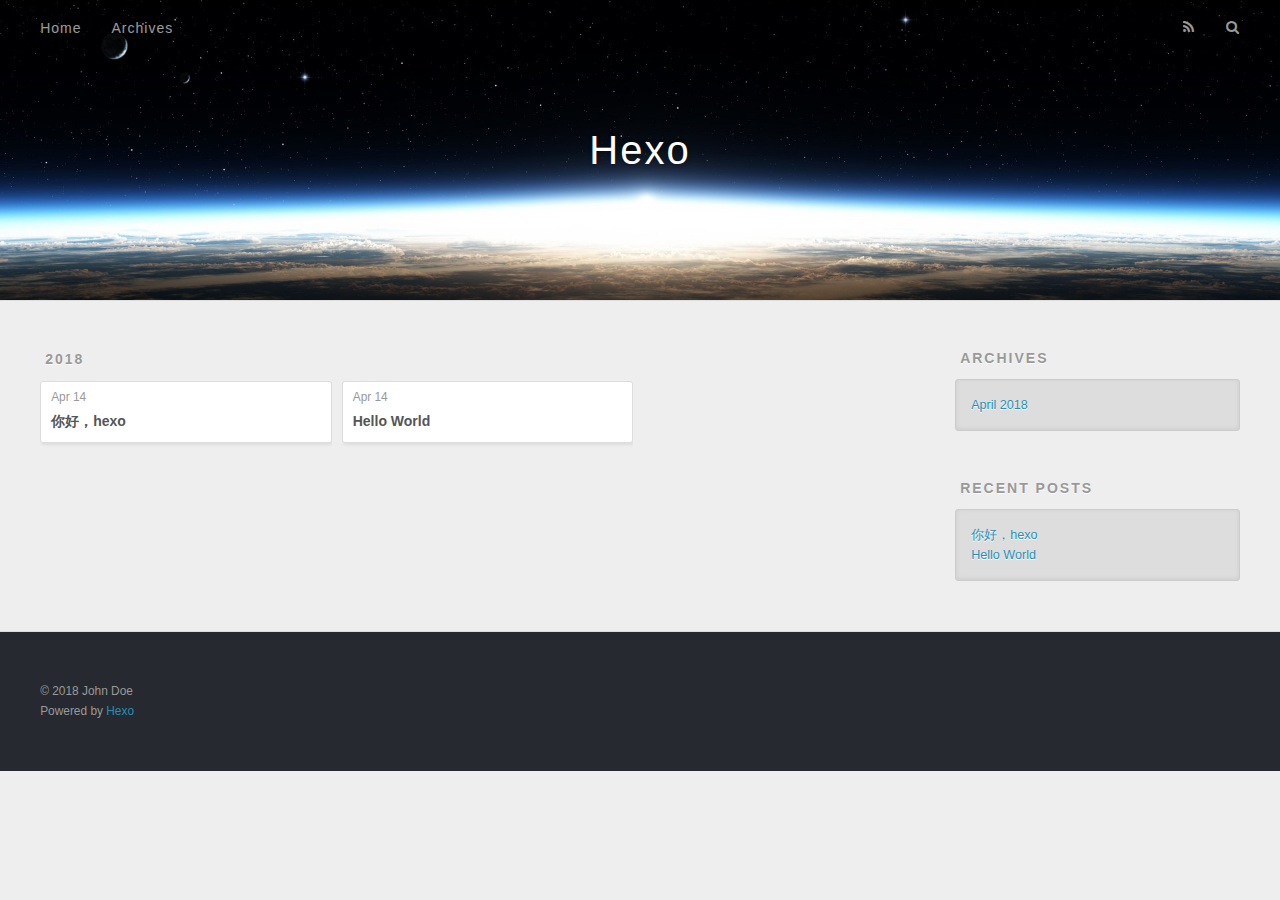
==== archives/index.html @ 89f33631 "Site updated: 2018-04-14 14:34:26" ====
<!DOCTYPE html>
<html>
<head>
  <meta charset="utf-8">
  

  
  <title>Archives | Hexo</title>
  <meta name="viewport" content="width=device-width, initial-scale=1, maximum-scale=1">
  <meta property="og:type" content="website">
<meta property="og:title" content="Hexo">
<meta property="og:url" content="http://yoursite.com/archives/index.html">
<meta property="og:site_name" content="Hexo">
<meta property="og:locale" content="default">
<meta name="twitter:card" content="summary">
<meta name="twitter:title" content="Hexo">
  
    <link rel="alternate" href="/atom.xml" title="Hexo" type="application/atom+xml">
  
  
    <link rel="icon" href="/favicon.png">
  
  
    <link href="//fonts.googleapis.com/css?family=Source+Code+Pro" rel="stylesheet" type="text/css">
  
  <link rel="stylesheet" href="/css/style.css">
</head>

<body>
  <div id="container">
    <div id="wrap">
      <header id="header">
  <div id="banner"></div>
  <div id="header-outer" class="outer">
    <div id="header-title" class="inner">
      <h1 id="logo-wrap">
        <a href="/" id="logo">Hexo</a>
      </h1>
      
    </div>
    <div id="header-inner" class="inner">
      <nav id="main-nav">
        <a id="main-nav-toggle" class="nav-icon"></a>
        
          <a class="main-nav-link" href="/">Home</a>
        
          <a class="main-nav-link" href="/archives">Archives</a>
        
      </nav>
      <nav id="sub-nav">
        
          <a id="nav-rss-link" class="nav-icon" href="/atom.xml" title="RSS Feed"></a>
        
        <a id="nav-search-btn" class="nav-icon" title="Search"></a>
      </nav>
      <div id="search-form-wrap">
        <form action="//google.com/search" method="get" accept-charset="UTF-8" class="search-form"><input type="search" name="q" class="search-form-input" placeholder="Search"><button type="submit" class="search-form-submit">&#xF002;</button><input type="hidden" name="sitesearch" value="http://yoursite.com"></form>
      </div>
    </div>
  </div>
</header>
      <div class="outer">
        <section id="main">
  
  
    
    
      
      
      <section class="archives-wrap">
        <div class="archive-year-wrap">
          <a href="/archives/2018" class="archive-year">2018</a>
        </div>
        <div class="archives">
    
    <article class="archive-article archive-type-post">
  <div class="archive-article-inner">
    <header class="archive-article-header">
      <a href="/2018/04/14/你好，hexo/" class="archive-article-date">
  <time datetime="2018-04-14T06:33:49.000Z" itemprop="datePublished">Apr 14</time>
</a>
      
  
    <h1 itemprop="name">
      <a class="archive-article-title" href="/2018/04/14/你好，hexo/">你好，hexo</a>
    </h1>
  

    </header>
  </div>
</article>
  
    
    
    <article class="archive-article archive-type-post">
  <div class="archive-article-inner">
    <header class="archive-article-header">
      <a href="/2018/04/14/hello-world/" class="archive-article-date">
  <time datetime="2018-04-14T06:19:14.927Z" itemprop="datePublished">Apr 14</time>
</a>
      
  
    <h1 itemprop="name">
      <a class="archive-article-title" href="/2018/04/14/hello-world/">Hello World</a>
    </h1>
  

    </header>
  </div>
</article>
  
  
    </div></section>
  


</section>
        
          <aside id="sidebar">
  
    

  
    

  
    
  
    
  <div class="widget-wrap">
    <h3 class="widget-title">Archives</h3>
    <div class="widget">
      <ul class="archive-list"><li class="archive-list-item"><a class="archive-list-link" href="/archives/2018/04/">April 2018</a></li></ul>
    </div>
  </div>


  
    
  <div class="widget-wrap">
    <h3 class="widget-title">Recent Posts</h3>
    <div class="widget">
      <ul>
        
          <li>
            <a href="/2018/04/14/你好，hexo/">你好，hexo</a>
          </li>
        
          <li>
            <a href="/2018/04/14/hello-world/">Hello World</a>
          </li>
        
      </ul>
    </div>
  </div>

  
</aside>
        
      </div>
      <footer id="footer">
  
  <div class="outer">
    <div id="footer-info" class="inner">
      &copy; 2018 John Doe<br>
      Powered by <a href="http://hexo.io/" target="_blank">Hexo</a>
    </div>
  </div>
</footer>
    </div>
    <nav id="mobile-nav">
  
    <a href="/" class="mobile-nav-link">Home</a>
  
    <a href="/archives" class="mobile-nav-link">Archives</a>
  
</nav>
    

<script src="//ajax.googleapis.com/ajax/libs/jquery/2.0.3/jquery.min.js"></script>


  <link rel="stylesheet" href="/fancybox/jquery.fancybox.css">
  <script src="/fancybox/jquery.fancybox.pack.js"></script>


<script src="/js/script.js"></script>



  </div>
</body>
</html>
---- css/style.css ----
body {
  width: 100%;
}
body:before,
body:after {
  content: "";
  display: table;
}
body:after {
  clear: both;
}
html,
body,
div,
span,
applet,
object,
iframe,
h1,
h2,
h3,
h4,
h5,
h6,
p,
blockquote,
pre,
a,
abbr,
acronym,
address,
big,
cite,
code,
del,
dfn,
em,
img,
ins,
kbd,
q,
s,
samp,
small,
strike,
strong,
sub,
sup,
tt,
var,
dl,
dt,
dd,
ol,
ul,
li,
fieldset,
form,
label,
legend,
table,
caption,
tbody,
tfoot,
thead,
tr,
th,
td {
  margin: 0;
  padding: 0;
  border: 0;
  outline: 0;
  font-weight: inherit;
  font-style: inherit;
  font-family: inherit;
  font-size: 100%;
  vertical-align: baseline;
}
body {
  line-height: 1;
  color: #000;
  background: #fff;
}
ol,
ul {
  list-style: none;
}
table {
  border-collapse: separate;
  border-spacing: 0;
  vertical-align: middle;
}
caption,
th,
td {
  text-align: left;
  font-weight: normal;
  vertical-align: middle;
}
a img {
  border: none;
}
input,
button {
  margin: 0;
  padding: 0;
}
input::-moz-focus-inner,
button::-moz-focus-inner {
  border: 0;
  padding: 0;
}
@font-face {
  font-family: FontAwesome;
  font-style: normal;
  font-weight: normal;
  src: url("fonts/fontawesome-webfont.eot?v=#4.0.3");
  src: url("fonts/fontawesome-webfont.eot?#iefix&v=#4.0.3") format("embedded-opentype"), url("fonts/fontawesome-webfont.woff?v=#4.0.3") format("woff"), url("fonts/fontawesome-webfont.ttf?v=#4.0.3") format("truetype"), url("fonts/fontawesome-webfont.svg#fontawesomeregular?v=#4.0.3") format("svg");
}
html,
body,
#container {
  height: 100%;
}
body {
  background: #eee;
  font: 14px -apple-system, BlinkMacSystemFont, "Segoe UI", "Roboto", "Oxygen", "Ubuntu", "Cantarell", "Fira Sans", "Droid Sans", "Helvetica Neue", sans-serif;
  -webkit-text-size-adjust: 100%;
}
.outer {
  max-width: 1220px;
  margin: 0 auto;
  padding: 0 20px;
}
.outer:before,
.outer:after {
  content: "";
  display: table;
}
.outer:after {
  clear: both;
}
.inner {
  display: inline;
  float: left;
  width: 98.33333333333333%;
  margin: 0 0.833333333333333%;
}
.left,
.alignleft {
  float: left;
}
.right,
.alignright {
  float: right;
}
.clear {
  clear: both;
}
#container {
  position: relative;
}
.mobile-nav-on {
  overflow: hidden;
}
#wrap {
  height: 100%;
  width: 100%;
  position: absolute;
  top: 0;
  left: 0;
  -webkit-transition: 0.2s ease-out;
  -moz-transition: 0.2s ease-out;
  -ms-transition: 0.2s ease-out;
  transition: 0.2s ease-out;
  z-index: 1;
  background: #eee;
}
.mobile-nav-on #wrap {
  left: 280px;
}
@media screen and (min-width: 768px) {
  #main {
    display: inline;
    float: left;
    width: 73.33333333333333%;
    margin: 0 0.833333333333333%;
  }
}
.article-date,
.article-category-link,
.archive-year,
.widget-title {
  text-decoration: none;
  text-transform: uppercase;
  letter-spacing: 2px;
  color: #999;
  margin-bottom: 1em;
  margin-left: 5px;
  line-height: 1em;
  text-shadow: 0 1px #fff;
  font-weight: bold;
}
.article-inner,
.archive-article-inner {
  background: #fff;
  -webkit-box-shadow: 1px 2px 3px #ddd;
  box-shadow: 1px 2px 3px #ddd;
  border: 1px solid #ddd;
  border-radius: 3px;
}
.article-entry h1,
.widget h1 {
  font-size: 2em;
}
.article-entry h2,
.widget h2 {
  font-size: 1.5em;
}
.article-entry h3,
.widget h3 {
  font-size: 1.3em;
}
.article-entry h4,
.widget h4 {
  font-size: 1.2em;
}
.article-entry h5,
.widget h5 {
  font-size: 1em;
}
.article-entry h6,
.widget h6 {
  font-size: 1em;
  color: #999;
}
.article-entry hr,
.widget hr {
  border: 1px dashed #ddd;
}
.article-entry strong,
.widget strong {
  font-weight: bold;
}
.article-entry em,
.widget em,
.article-entry cite,
.widget cite {
  font-style: italic;
}
.article-entry sup,
.widget sup,
.article-entry sub,
.widget sub {
  font-size: 0.75em;
  line-height: 0;
  position: relative;
  vertical-align: baseline;
}
.article-entry sup,
.widget sup {
  top: -0.5em;
}
.article-entry sub,
.widget sub {
  bottom: -0.2em;
}
.article-entry small,
.widget small {
  font-size: 0.85em;
}
.article-entry acronym,
.widget acronym,
.article-entry abbr,
.widget abbr {
  border-bottom: 1px dotted;
}
.article-entry ul,
.widget ul,
.article-entry ol,
.widget ol,
.article-entry dl,
.widget dl {
  margin: 0 20px;
  line-height: 1.6em;
}
.article-entry ul ul,
.widget ul ul,
.article-entry ol ul,
.widget ol ul,
.article-entry ul ol,
.widget ul ol,
.article-entry ol ol,
.widget ol ol {
  margin-top: 0;
  margin-bottom: 0;
}
.article-entry ul,
.widget ul {
  list-style: disc;
}
.article-entry ol,
.widget ol {
  list-style: decimal;
}
.article-entry dt,
.widget dt {
  font-weight: bold;
}
#header {
  height: 300px;
  position: relative;
  border-bottom: 1px solid #ddd;
}
#header:before,
#header:after {
  content: "";
  position: absolute;
  left: 0;
  right: 0;
  height: 40px;
}
#header:before {
  top: 0;
  background: -webkit-linear-gradient(rgba(0,0,0,0.2), transparent);
  background: -moz-linear-gradient(rgba(0,0,0,0.2), transparent);
  background: -ms-linear-gradient(rgba(0,0,0,0.2), transparent);
  background: linear-gradient(rgba(0,0,0,0.2), transparent);
}
#header:after {
  bottom: 0;
  background: -webkit-linear-gradient(transparent, rgba(0,0,0,0.2));
  background: -moz-linear-gradient(transparent, rgba(0,0,0,0.2));
  background: -ms-linear-gradient(transparent, rgba(0,0,0,0.2));
  background: linear-gradient(transparent, rgba(0,0,0,0.2));
}
#header-outer {
  height: 100%;
  position: relative;
}
#header-inner {
  position: relative;
  overflow: hidden;
}
#banner {
  position: absolute;
  top: 0;
  left: 0;
  width: 100%;
  height: 100%;
  background: url("images/banner.jpg") center #000;
  -webkit-background-size: cover;
  -moz-background-size: cover;
  background-size: cover;
  z-index: -1;
}
#header-title {
  text-align: center;
  height: 40px;
  position: absolute;
  top: 50%;
  left: 0;
  margin-top: -20px;
}
#logo,
#subtitle {
  text-decoration: none;
  color: #fff;
  font-weight: 300;
  text-shadow: 0 1px 4px rgba(0,0,0,0.3);
}
#logo {
  font-size: 40px;
  line-height: 40px;
  letter-spacing: 2px;
}
#subtitle {
  font-size: 16px;
  line-height: 16px;
  letter-spacing: 1px;
}
#subtitle-wrap {
  margin-top: 16px;
}
#main-nav {
  float: left;
  margin-left: -15px;
}
.nav-icon,
.main-nav-link {
  float: left;
  color: #fff;
  opacity: 0.6;
  text-decoration: none;
  text-shadow: 0 1px rgba(0,0,0,0.2);
  -webkit-transition: opacity 0.2s;
  -moz-transition: opacity 0.2s;
  -ms-transition: opacity 0.2s;
  transition: opacity 0.2s;
  display: block;
  padding: 20px 15px;
}
.nav-icon:hover,
.main-nav-link:hover {
  opacity: 1;
}
.nav-icon {
  font-family: FontAwesome;
  text-align: center;
  font-size: 14px;
  width: 14px;
  height: 14px;
  padding: 20px 15px;
  position: relative;
  cursor: pointer;
}
.main-nav-link {
  font-weight: 300;
  letter-spacing: 1px;
}
@media screen and (max-width: 479px) {
  .main-nav-link {
    display: none;
  }
}
#main-nav-toggle {
  display: none;
}
#main-nav-toggle:before {
  content: "\f0c9";
}
@media screen and (max-width: 479px) {
  #main-nav-toggle {
    display: block;
  }
}
#sub-nav {
  float: right;
  margin-right: -15px;
}
#nav-rss-link:before {
  content: "\f09e";
}
#nav-search-btn:before {
  content: "\f002";
}
#search-form-wrap {
  position: absolute;
  top: 15px;
  width: 150px;
  height: 30px;
  right: -150px;
  opacity: 0;
  -webkit-transition: 0.2s ease-out;
  -moz-transition: 0.2s ease-out;
  -ms-transition: 0.2s ease-out;
  transition: 0.2s ease-out;
}
#search-form-wrap.on {
  opacity: 1;
  right: 0;
}
@media screen and (max-width: 479px) {
  #search-form-wrap {
    width: 100%;
    right: -100%;
  }
}
.search-form {
  position: absolute;
  top: 0;
  left: 0;
  right: 0;
  background: #fff;
  padding: 5px 15px;
  border-radius: 15px;
  -webkit-box-shadow: 0 0 10px rgba(0,0,0,0.3);
  box-shadow: 0 0 10px rgba(0,0,0,0.3);
}
.search-form-input {
  border: none;
  background: none;
  color: #555;
  width: 100%;
  font: 13px -apple-system, BlinkMacSystemFont, "Segoe UI", "Roboto", "Oxygen", "Ubuntu", "Cantarell", "Fira Sans", "Droid Sans", "Helvetica Neue", sans-serif;
  outline: none;
}
.search-form-input::-webkit-search-results-decoration,
.search-form-input::-webkit-search-cancel-button {
  -webkit-appearance: none;
}
.search-form-submit {
  position: absolute;
  top: 50%;
  right: 10px;
  margin-top: -7px;
  font: 13px FontAwesome;
  border: none;
  background: none;
  color: #bbb;
  cursor: pointer;
}
.search-form-submit:hover,
.search-form-submit:focus {
  color: #777;
}
.article {
  margin: 50px 0;
}
.article-inner {
  overflow: hidden;
}
.article-meta:before,
.article-meta:after {
  content: "";
  display: table;
}
.article-meta:after {
  clear: both;
}
.article-date {
  float: left;
}
.article-category {
  float: left;
  line-height: 1em;
  color: #ccc;
  text-shadow: 0 1px #fff;
  margin-left: 8px;
}
.article-category:before {
  content: "\2022";
}
.article-category-link {
  margin: 0 12px 1em;
}
.article-header {
  padding: 20px 20px 0;
}
.article-title {
  text-decoration: none;
  font-size: 2em;
  font-weight: bold;
  color: #555;
  line-height: 1.1em;
  -webkit-transition: color 0.2s;
  -moz-transition: color 0.2s;
  -ms-transition: color 0.2s;
  transition: color 0.2s;
}
a.article-title:hover {
  color: #258fb8;
}
.article-entry {
  color: #555;
  padding: 0 20px;
}
.article-entry:before,
.article-entry:after {
  content: "";
  display: table;
}
.article-entry:after {
  clear: both;
}
.article-entry p,
.article-entry table {
  line-height: 1.6em;
  margin: 1.6em 0;
}
.article-entry h1,
.article-entry h2,
.article-entry h3,
.article-entry h4,
.article-entry h5,
.article-entry h6 {
  font-weight: bold;
}
.article-entry h1,
.article-entry h2,
.article-entry h3,
.article-entry h4,
.article-entry h5,
.article-entry h6 {
  line-height: 1.1em;
  margin: 1.1em 0;
}
.article-entry a {
  color: #258fb8;
  text-decoration: none;
}
.article-entry a:hover {
  text-decoration: underline;
}
.article-entry ul,
.article-entry ol,
.article-entry dl {
  margin-top: 1.6em;
  margin-bottom: 1.6em;
}
.article-entry img,
.article-entry video {
  max-width: 100%;
  height: auto;
  display: block;
  margin: auto;
}
.article-entry iframe {
  border: none;
}
.article-entry table {
  width: 100%;
  border-collapse: collapse;
  border-spacing: 0;
}
.article-entry th {
  font-weight: bold;
  border-bottom: 3px solid #ddd;
  padding-bottom: 0.5em;
}
.article-entry td {
  border-bottom: 1px solid #ddd;
  padding: 10px 0;
}
.article-entry blockquote {
  font-family: Georgia, "Times New Roman", serif;
  font-size: 1.4em;
  margin: 1.6em 20px;
  text-align: center;
}
.article-entry blockquote footer {
  font-size: 14px;
  margin: 1.6em 0;
  font-family: -apple-system, BlinkMacSystemFont, "Segoe UI", "Roboto", "Oxygen", "Ubuntu", "Cantarell", "Fira Sans", "Droid Sans", "Helvetica Neue", sans-serif;
}
.article-entry blockquote footer cite:before {
  content: "—";
  padding: 0 0.5em;
}
.article-entry .pullquote {
  text-align: left;
  width: 45%;
  margin: 0;
}
.article-entry .pullquote.left {
  margin-left: 0.5em;
  margin-right: 1em;
}
.article-entry .pullquote.right {
  margin-right: 0.5em;
  margin-left: 1em;
}
.article-entry .caption {
  color: #999;
  display: block;
  font-size: 0.9em;
  margin-top: 0.5em;
  position: relative;
  text-align: center;
}
.article-entry .video-container {
  position: relative;
  padding-top: 56.25%;
  height: 0;
  overflow: hidden;
}
.article-entry .video-container iframe,
.article-entry .video-container object,
.article-entry .video-container embed {
  position: absolute;
  top: 0;
  left: 0;
  width: 100%;
  height: 100%;
  margin-top: 0;
}
.article-more-link a {
  display: inline-block;
  line-height: 1em;
  padding: 6px 15px;
  border-radius: 15px;
  background: #eee;
  color: #999;
  text-shadow: 0 1px #fff;
  text-decoration: none;
}
.article-more-link a:hover {
  background: #258fb8;
  color: #fff;
  text-decoration: none;
  text-shadow: 0 1px #1e7293;
}
.article-footer {
  font-size: 0.85em;
  line-height: 1.6em;
  border-top: 1px solid #ddd;
  padding-top: 1.6em;
  margin: 0 20px 20px;
}
.article-footer:before,
.article-footer:after {
  content: "";
  display: table;
}
.article-footer:after {
  clear: both;
}
.article-footer a {
  color: #999;
  text-decoration: none;
}
.article-footer a:hover {
  color: #555;
}
.article-tag-list-item {
  float: left;
  margin-right: 10px;
}
.article-tag-list-link:before {
  content: "#";
}
.article-comment-link {
  float: right;
}
.article-comment-link:before {
  content: "\f075";
  font-family: FontAwesome;
  padding-right: 8px;
}
.article-share-link {
  cursor: pointer;
  float: right;
  margin-left: 20px;
}
.article-share-link:before {
  content: "\f064";
  font-family: FontAwesome;
  padding-right: 6px;
}
#article-nav {
  position: relative;
}
#article-nav:before,
#article-nav:after {
  content: "";
  display: table;
}
#article-nav:after {
  clear: both;
}
@media screen and (min-width: 768px) {
  #article-nav {
    margin: 50px 0;
  }
  #article-nav:before {
    width: 8px;
    height: 8px;
    position: absolute;
    top: 50%;
    left: 50%;
    margin-top: -4px;
    margin-left: -4px;
    content: "";
    border-radius: 50%;
    background: #ddd;
    -webkit-box-shadow: 0 1px 2px #fff;
    box-shadow: 0 1px 2px #fff;
  }
}
.article-nav-link-wrap {
  text-decoration: none;
  text-shadow: 0 1px #fff;
  color: #999;
  -webkit-box-sizing: border-box;
  -moz-box-sizing: border-box;
  box-sizing: border-box;
  margin-top: 50px;
  text-align: center;
  display: block;
}
.article-nav-link-wrap:hover {
  color: #555;
}
@media screen and (min-width: 768px) {
  .article-nav-link-wrap {
    width: 50%;
    margin-top: 0;
  }
}
@media screen and (min-width: 768px) {
  #article-nav-newer {
    float: left;
    text-align: right;
    padding-right: 20px;
  }
}
@media screen and (min-width: 768px) {
  #article-nav-older {
    float: right;
    text-align: left;
    padding-left: 20px;
  }
}
.article-nav-caption {
  text-transform: uppercase;
  letter-spacing: 2px;
  color: #ddd;
  line-height: 1em;
  font-weight: bold;
}
#article-nav-newer .article-nav-caption {
  margin-right: -2px;
}
.article-nav-title {
  font-size: 0.85em;
  line-height: 1.6em;
  margin-top: 0.5em;
}
.article-share-box {
  position: absolute;
  display: none;
  background: #fff;
  -webkit-box-shadow: 1px 2px 10px rgba(0,0,0,0.2);
  box-shadow: 1px 2px 10px rgba(0,0,0,0.2);
  border-radius: 3px;
  margin-left: -145px;
  overflow: hidden;
  z-index: 1;
}
.article-share-box.on {
  display: block;
}
.article-share-input {
  width: 100%;
  background: none;
  -webkit-box-sizing: border-box;
  -moz-box-sizing: border-box;
  box-sizing: border-box;
  font: 14px -apple-system, BlinkMacSystemFont, "Segoe UI", "Roboto", "Oxygen", "Ubuntu", "Cantarell", "Fira Sans", "Droid Sans", "Helvetica Neue", sans-serif;
  padding: 0 15px;
  color: #555;
  outline: none;
  border: 1px solid #ddd;
  border-radius: 3px 3px 0 0;
  height: 36px;
  line-height: 36px;
}
.article-share-links {
  background: #eee;
}
.article-share-links:before,
.article-share-links:after {
  content: "";
  display: table;
}
.article-share-links:after {
  clear: both;
}
.article-share-twitter,
.article-share-facebook,
.article-share-pinterest,
.article-share-google {
  width: 50px;
  height: 36px;
  display: block;
  float: left;
  position: relative;
  color: #999;
  text-shadow: 0 1px #fff;
}
.article-share-twitter:before,
.article-share-facebook:before,
.article-share-pinterest:before,
.article-share-google:before {
  font-size: 20px;
  font-family: FontAwesome;
  width: 20px;
  height: 20px;
  position: absolute;
  top: 50%;
  left: 50%;
  margin-top: -10px;
  margin-left: -10px;
  text-align: center;
}
.article-share-twitter:hover,
.article-share-facebook:hover,
.article-share-pinterest:hover,
.article-share-google:hover {
  color: #fff;
}
.article-share-twitter:before {
  content: "\f099";
}
.article-share-twitter:hover {
  background: #00aced;
  text-shadow: 0 1px #008abe;
}
.article-share-facebook:before {
  content: "\f09a";
}
.article-share-facebook:hover {
  background: #3b5998;
  text-shadow: 0 1px #2f477a;
}
.article-share-pinterest:before {
  content: "\f0d2";
}
.article-share-pinterest:hover {
  background: #cb2027;
  text-shadow: 0 1px #a21a1f;
}
.article-share-google:before {
  content: "\f0d5";
}
.article-share-google:hover {
  background: #dd4b39;
  text-shadow: 0 1px #be3221;
}
.article-gallery {
  background: #000;
  position: relative;
}
.article-gallery-photos {
  position: relative;
  overflow: hidden;
}
.article-gallery-img {
  display: none;
  max-width: 100%;
}
.article-gallery-img:first-child {
  display: block;
}
.article-gallery-img.loaded {
  position: absolute;
  display: block;
}
.article-gallery-img img {
  display: block;
  max-width: 100%;
  margin: 0 auto;
}
#comments {
  background: #fff;
  -webkit-box-shadow: 1px 2px 3px #ddd;
  box-shadow: 1px 2px 3px #ddd;
  padding: 20px;
  border: 1px solid #ddd;
  border-radius: 3px;
  margin: 50px 0;
}
#comments a {
  color: #258fb8;
}
.archives-wrap {
  margin: 50px 0;
}
.archives:before,
.archives:after {
  content: "";
  display: table;
}
.archives:after {
  clear: both;
}
.archive-year-wrap {
  margin-bottom: 1em;
}
.archives {
  -webkit-column-gap: 10px;
  -moz-column-gap: 10px;
  column-gap: 10px;
}
@media screen and (min-width: 480px) and (max-width: 767px) {
  .archives {
    -webkit-column-count: 2;
    -moz-column-count: 2;
    column-count: 2;
  }
}
@media screen and (min-width: 768px) {
  .archives {
    -webkit-column-count: 3;
    -moz-column-count: 3;
    column-count: 3;
  }
}
.archive-article {
  -webkit-column-break-inside: avoid;
  page-break-inside: avoid;
  overflow: hidden;
  break-inside: avoid-column;
}
.archive-article-inner {
  padding: 10px;
  margin-bottom: 15px;
}
.archive-article-title {
  text-decoration: none;
  font-weight: bold;
  color: #555;
  -webkit-transition: color 0.2s;
  -moz-transition: color 0.2s;
  -ms-transition: color 0.2s;
  transition: color 0.2s;
  line-height: 1.6em;
}
.archive-article-title:hover {
  color: #258fb8;
}
.archive-article-footer {
  margin-top: 1em;
}
.archive-article-date {
  color: #999;
  text-decoration: none;
  font-size: 0.85em;
  line-height: 1em;
  margin-bottom: 0.5em;
  display: block;
}
#page-nav {
  margin: 50px auto;
  background: #fff;
  -webkit-box-shadow: 1px 2px 3px #ddd;
  box-shadow: 1px 2px 3px #ddd;
  border: 1px solid #ddd;
  border-radius: 3px;
  text-align: center;
  color: #999;
  overflow: hidden;
}
#page-nav:before,
#page-nav:after {
  content: "";
  display: table;
}
#page-nav:after {
  clear: both;
}
#page-nav a,
#page-nav span {
  padding: 10px 20px;
  line-height: 1;
  height: 2ex;
}
#page-nav a {
  color: #999;
  text-decoration: none;
}
#page-nav a:hover {
  background: #999;
  color: #fff;
}
#page-nav .prev {
  float: left;
}
#page-nav .next {
  float: right;
}
#page-nav .page-number {
  display: inline-block;
}
@media screen and (max-width: 479px) {
  #page-nav .page-number {
    display: none;
  }
}
#page-nav .current {
  color: #555;
  font-weight: bold;
}
#page-nav .space {
  color: #ddd;
}
#footer {
  background: #262a30;
  padding: 50px 0;
  border-top: 1px solid #ddd;
  color: #999;
}
#footer a {
  color: #258fb8;
  text-decoration: none;
}
#footer a:hover {
  text-decoration: underline;
}
#footer-info {
  line-height: 1.6em;
  font-size: 0.85em;
}
.article-entry pre,
.article-entry .highlight {
  background: #2d2d2d;
  margin: 0 -20px;
  padding: 15px 20px;
  border-style: solid;
  border-color: #ddd;
  border-width: 1px 0;
  overflow: auto;
  color: #ccc;
  line-height: 22.400000000000002px;
}
.article-entry .highlight .gutter pre,
.article-entry .gist .gist-file .gist-data .line-numbers {
  color: #666;
  font-size: 0.85em;
}
.article-entry pre,
.article-entry code {
  font-family: "Source Code Pro", Consolas, Monaco, Menlo, Consolas, monospace;
}
.article-entry code {
  background: #eee;
  text-shadow: 0 1px #fff;
  padding: 0 0.3em;
}
.article-entry pre code {
  background: none;
  text-shadow: none;
  padding: 0;
}
.article-entry .highlight pre {
  border: none;
  margin: 0;
  padding: 0;
}
.article-entry .highlight table {
  margin: 0;
  width: auto;
}
.article-entry .highlight td {
  border: none;
  padding: 0;
}
.article-entry .highlight figcaption {
  font-size: 0.85em;
  color: #999;
  line-height: 1em;
  margin-bottom: 1em;
}
.article-entry .highlight figcaption:before,
.article-entry .highlight figcaption:after {
  content: "";
  display: table;
}
.article-entry .highlight figcaption:after {
  clear: both;
}
.article-entry .highlight figcaption a {
  float: right;
}
.article-entry .highlight .gutter pre {
  text-align: right;
  padding-right: 20px;
}
.article-entry .highlight .line {
  height: 22.400000000000002px;
}
.article-entry .highlight .line.marked {
  background: #515151;
}
.article-entry .gist {
  margin: 0 -20px;
  border-style: solid;
  border-color: #ddd;
  border-width: 1px 0;
  background: #2d2d2d;
  padding: 15px 20px 15px 0;
}
.article-entry .gist .gist-file {
  border: none;
  font-family: "Source Code Pro", Consolas, Monaco, Menlo, Consolas, monospace;
  margin: 0;
}
.article-entry .gist .gist-file .gist-data {
  background: none;
  border: none;
}
.article-entry .gist .gist-file .gist-data .line-numbers {
  background: none;
  border: none;
  padding: 0 20px 0 0;
}
.article-entry .gist .gist-file .gist-data .line-data {
  padding: 0 !important;
}
.article-entry .gist .gist-file .highlight {
  margin: 0;
  padding: 0;
  border: none;
}
.article-entry .gist .gist-file .gist-meta {
  background: #2d2d2d;
  color: #999;
  font: 0.85em -apple-system, BlinkMacSystemFont, "Segoe UI", "Roboto", "Oxygen", "Ubuntu", "Cantarell", "Fira Sans", "Droid Sans", "Helvetica Neue", sans-serif;
  text-shadow: 0 0;
  padding: 0;
  margin-top: 1em;
  margin-left: 20px;
}
.article-entry .gist .gist-file .gist-meta a {
  color: #258fb8;
  font-weight: normal;
}
.article-entry .gist .gist-file .gist-meta a:hover {
  text-decoration: underline;
}
pre .comment,
pre .title {
  color: #999;
}
pre .variable,
pre .attribute,
pre .tag,
pre .regexp,
pre .ruby .constant,
pre .xml .tag .title,
pre .xml .pi,
pre .xml .doctype,
pre .html .doctype,
pre .css .id,
pre .css .class,
pre .css .pseudo {
  color: #f2777a;
}
pre .number,
pre .preprocessor,
pre .built_in,
pre .literal,
pre .params,
pre .constant {
  color: #f99157;
}
pre .class,
pre .ruby .class .title,
pre .css .rules .attribute {
  color: #9c9;
}
pre .string,
pre .value,
pre .inheritance,
pre .header,
pre .ruby .symbol,
pre .xml .cdata {
  color: #9c9;
}
pre .css .hexcolor {
  color: #6cc;
}
pre .function,
pre .python .decorator,
pre .python .title,
pre .ruby .function .title,
pre .ruby .title .keyword,
pre .perl .sub,
pre .javascript .title,
pre .coffeescript .title {
  color: #69c;
}
pre .keyword,
pre .javascript .function {
  color: #c9c;
}
@media screen and (max-width: 479px) {
  #mobile-nav {
    position: absolute;
    top: 0;
    left: 0;
    width: 280px;
    height: 100%;
    background: #191919;
    border-right: 1px solid #fff;
  }
}
@media screen and (max-width: 479px) {
  .mobile-nav-link {
    display: block;
    color: #999;
    text-decoration: none;
    padding: 15px 20px;
    font-weight: bold;
  }
  .mobile-nav-link:hover {
    color: #fff;
  }
}
@media screen and (min-width: 768px) {
  #sidebar {
    display: inline;
    float: left;
    width: 23.333333333333332%;
    margin: 0 0.833333333333333%;
  }
}
.widget-wrap {
  margin: 50px 0;
}
.widget {
  color: #777;
  text-shadow: 0 1px #fff;
  background: #ddd;
  -webkit-box-shadow: 0 -1px 4px #ccc inset;
  box-shadow: 0 -1px 4px #ccc inset;
  border: 1px solid #ccc;
  padding: 15px;
  border-radius: 3px;
}
.widget a {
  color: #258fb8;
  text-decoration: none;
}
.widget a:hover {
  text-decoration: underline;
}
.widget ul ul,
.widget ol ul,
.widget dl ul,
.widget ul ol,
.widget ol ol,
.widget dl ol,
.widget ul dl,
.widget ol dl,
.widget dl dl {
  margin-left: 15px;
  list-style: disc;
}
.widget {
  line-height: 1.6em;
  word-wrap: break-word;
  font-size: 0.9em;
}
.widget ul,
.widget ol {
  list-style: none;
  margin: 0;
}
.widget ul ul,
.widget ol ul,
.widget ul ol,
.widget ol ol {
  margin: 0 20px;
}
.widget ul ul,
.widget ol ul {
  list-style: disc;
}
.widget ul ol,
.widget ol ol {
  list-style: decimal;
}
.category-list-count,
.tag-list-count,
.archive-list-count {
  padding-left: 5px;
  color: #999;
  font-size: 0.85em;
}
.category-list-count:before,
.tag-list-count:before,
.archive-list-count:before {
  content: "(";
}
.category-list-count:after,
.tag-list-count:after,
.archive-list-count:after {
  content: ")";
}
.tagcloud a {
  margin-right: 5px;
  display: inline-block;
}
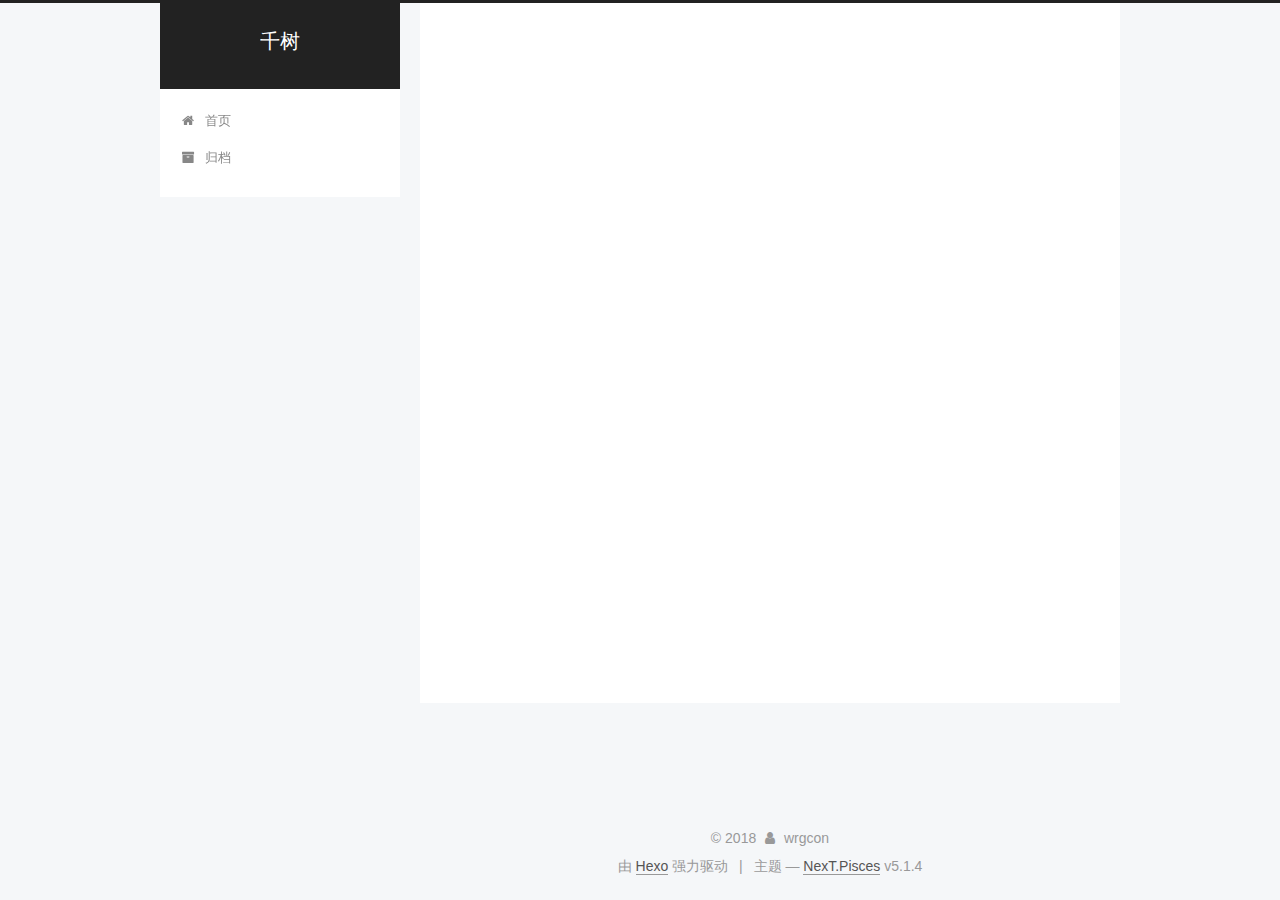
==== commit 5f77c066: "Site updated: 2018-04-14 15:02:48" ====
--- a/archives/index.html
+++ b/archives/index.html
@@ -1,193 +1,598 @@
 <!DOCTYPE html>
-<html>
+
+
+
+  
+
+
+<html class="theme-next pisces use-motion" lang="zh-Hans">
 <head>
-  <meta charset="utf-8">
-  
-
-  
-  <title>Archives | Hexo</title>
-  <meta name="viewport" content="width=device-width, initial-scale=1, maximum-scale=1">
-  <meta property="og:type" content="website">
-<meta property="og:title" content="Hexo">
+  <meta charset="UTF-8"/>
+<meta http-equiv="X-UA-Compatible" content="IE=edge" />
+<meta name="viewport" content="width=device-width, initial-scale=1, maximum-scale=1"/>
+<meta name="theme-color" content="#222">
+
+
+
+
+
+
+
+
+
+<meta http-equiv="Cache-Control" content="no-transform" />
+<meta http-equiv="Cache-Control" content="no-siteapp" />
+
+
+
+
+
+
+
+
+
+
+
+
+
+
+
+
+  
+  
+  <link href="/lib/fancybox/source/jquery.fancybox.css?v=2.1.5" rel="stylesheet" type="text/css" />
+
+
+
+
+
+
+
+<link href="/lib/font-awesome/css/font-awesome.min.css?v=4.6.2" rel="stylesheet" type="text/css" />
+
+<link href="/css/main.css?v=5.1.4" rel="stylesheet" type="text/css" />
+
+
+  <link rel="apple-touch-icon" sizes="180x180" href="/images/apple-touch-icon-next.png?v=5.1.4">
+
+
+  <link rel="icon" type="image/png" sizes="32x32" href="/images/favicon-32x32-next.png?v=5.1.4">
+
+
+  <link rel="icon" type="image/png" sizes="16x16" href="/images/favicon-16x16-next.png?v=5.1.4">
+
+
+  <link rel="mask-icon" href="/images/logo.svg?v=5.1.4" color="#222">
+
+
+
+
+
+  <meta name="keywords" content="Hexo, NexT" />
+
+
+
+
+
+
+
+
+
+
+<meta name="description" content="记录自己的ML/DL/推荐/计算广告学习之路">
+<meta property="og:type" content="website">
+<meta property="og:title" content="千树">
 <meta property="og:url" content="http://yoursite.com/archives/index.html">
-<meta property="og:site_name" content="Hexo">
-<meta property="og:locale" content="default">
+<meta property="og:site_name" content="千树">
+<meta property="og:description" content="记录自己的ML/DL/推荐/计算广告学习之路">
+<meta property="og:locale" content="zh-Hans">
 <meta name="twitter:card" content="summary">
-<meta name="twitter:title" content="Hexo">
-  
-    <link rel="alternate" href="/atom.xml" title="Hexo" type="application/atom+xml">
-  
-  
-    <link rel="icon" href="/favicon.png">
-  
-  
-    <link href="//fonts.googleapis.com/css?family=Source+Code+Pro" rel="stylesheet" type="text/css">
-  
-  <link rel="stylesheet" href="/css/style.css">
+<meta name="twitter:title" content="千树">
+<meta name="twitter:description" content="记录自己的ML/DL/推荐/计算广告学习之路">
+
+
+
+<script type="text/javascript" id="hexo.configurations">
+  var NexT = window.NexT || {};
+  var CONFIG = {
+    root: '/',
+    scheme: 'Pisces',
+    version: '5.1.4',
+    sidebar: {"position":"left","display":"post","offset":12,"b2t":false,"scrollpercent":false,"onmobile":false},
+    fancybox: true,
+    tabs: true,
+    motion: {"enable":true,"async":false,"transition":{"post_block":"fadeIn","post_header":"slideDownIn","post_body":"slideDownIn","coll_header":"slideLeftIn","sidebar":"slideUpIn"}},
+    duoshuo: {
+      userId: '0',
+      author: '博主'
+    },
+    algolia: {
+      applicationID: '',
+      apiKey: '',
+      indexName: '',
+      hits: {"per_page":10},
+      labels: {"input_placeholder":"Search for Posts","hits_empty":"We didn't find any results for the search: ${query}","hits_stats":"${hits} results found in ${time} ms"}
+    }
+  };
+</script>
+
+
+
+  <link rel="canonical" href="http://yoursite.com/archives/"/>
+
+
+
+
+
+  <title>归档 | 千树</title>
+  
+
+
+
+
+
+
+
+
 </head>
 
-<body>
-  <div id="container">
-    <div id="wrap">
-      <header id="header">
-  <div id="banner"></div>
-  <div id="header-outer" class="outer">
-    <div id="header-title" class="inner">
-      <h1 id="logo-wrap">
-        <a href="/" id="logo">Hexo</a>
-      </h1>
-      
+<body itemscope itemtype="http://schema.org/WebPage" lang="zh-Hans">
+
+  
+  
+    
+  
+
+  <div class="container sidebar-position-left page-archive">
+    <div class="headband"></div>
+
+    <header id="header" class="header" itemscope itemtype="http://schema.org/WPHeader">
+      <div class="header-inner"><div class="site-brand-wrapper">
+  <div class="site-meta ">
+    
+
+    <div class="custom-logo-site-title">
+      <a href="/"  class="brand" rel="start">
+        <span class="logo-line-before"><i></i></span>
+        <span class="site-title">千树</span>
+        <span class="logo-line-after"><i></i></span>
+      </a>
     </div>
-    <div id="header-inner" class="inner">
-      <nav id="main-nav">
-        <a id="main-nav-toggle" class="nav-icon"></a>
-        
-          <a class="main-nav-link" href="/">Home</a>
-        
-          <a class="main-nav-link" href="/archives">Archives</a>
-        
-      </nav>
-      <nav id="sub-nav">
-        
-          <a id="nav-rss-link" class="nav-icon" href="/atom.xml" title="RSS Feed"></a>
-        
-        <a id="nav-search-btn" class="nav-icon" title="Search"></a>
-      </nav>
-      <div id="search-form-wrap">
-        <form action="//google.com/search" method="get" accept-charset="UTF-8" class="search-form"><input type="search" name="q" class="search-form-input" placeholder="Search"><button type="submit" class="search-form-submit">&#xF002;</button><input type="hidden" name="sitesearch" value="http://yoursite.com"></form>
+      
+        <p class="site-subtitle"></p>
+      
+  </div>
+
+  <div class="site-nav-toggle">
+    <button>
+      <span class="btn-bar"></span>
+      <span class="btn-bar"></span>
+      <span class="btn-bar"></span>
+    </button>
+  </div>
+</div>
+
+<nav class="site-nav">
+  
+
+  
+    <ul id="menu" class="menu">
+      
+        
+        <li class="menu-item menu-item-home">
+          <a href="/" rel="section">
+            
+              <i class="menu-item-icon fa fa-fw fa-home"></i> <br />
+            
+            首页
+          </a>
+        </li>
+      
+        
+        <li class="menu-item menu-item-archives">
+          <a href="/archives/" rel="section">
+            
+              <i class="menu-item-icon fa fa-fw fa-archive"></i> <br />
+            
+            归档
+          </a>
+        </li>
+      
+
+      
+    </ul>
+  
+
+  
+</nav>
+
+
+
+ </div>
+    </header>
+
+    <main id="main" class="main">
+      <div class="main-inner">
+        <div class="content-wrap">
+          <div id="content" class="content">
+            
+
+  
+  
+  
+  <div class="post-block archive">
+    <div id="posts" class="posts-collapse">
+      <span class="archive-move-on"></span>
+
+      <span class="archive-page-counter">
+        
+        
+        
+          
+        
+        嗯..! 目前共计 2 篇日志。 继续努力。
+      </span>
+
+      
+
+        
+        
+        
+
+        
+          
+          <div class="collection-title">
+            <h1 class="archive-year" id="archive-year-2018">2018</h1>
+          </div>
+        
+        
+
+        
+
+  <article class="post post-type-normal" itemscope itemtype="http://schema.org/Article">
+    <header class="post-header">
+
+      <h2 class="post-title">
+        
+            <a class="post-title-link" href="/2018/04/14/你好，hexo/" itemprop="url">
+              
+                <span itemprop="name">你好，hexo</span>
+              
+            </a>
+        
+      </h2>
+
+      <div class="post-meta">
+        <time class="post-time" itemprop="dateCreated"
+              datetime="2018-04-14T14:33:49+08:00"
+              content="2018-04-14" >
+          04-14
+        </time>
       </div>
+
+    </header>
+  </article>
+
+
+
+      
+
+        
+        
+        
+
+        
+        
+
+        
+
+  <article class="post post-type-normal" itemscope itemtype="http://schema.org/Article">
+    <header class="post-header">
+
+      <h2 class="post-title">
+        
+            <a class="post-title-link" href="/2018/04/14/hello-world/" itemprop="url">
+              
+                <span itemprop="name">Hello World</span>
+              
+            </a>
+        
+      </h2>
+
+      <div class="post-meta">
+        <time class="post-time" itemprop="dateCreated"
+              datetime="2018-04-14T14:19:14+08:00"
+              content="2018-04-14" >
+          04-14
+        </time>
+      </div>
+
+    </header>
+  </article>
+
+
+
+      
+
     </div>
   </div>
-</header>
-      <div class="outer">
-        <section id="main">
-  
-  
-    
-    
-      
-      
-      <section class="archives-wrap">
-        <div class="archive-year-wrap">
-          <a href="/archives/2018" class="archive-year">2018</a>
+  
+  
+  
+
+  
+
+
+
+          </div>
+          
+
+
+          
+
         </div>
-        <div class="archives">
-    
-    <article class="archive-article archive-type-post">
-  <div class="archive-article-inner">
-    <header class="archive-article-header">
-      <a href="/2018/04/14/你好，hexo/" class="archive-article-date">
-  <time datetime="2018-04-14T06:33:49.000Z" itemprop="datePublished">Apr 14</time>
-</a>
-      
-  
-    <h1 itemprop="name">
-      <a class="archive-article-title" href="/2018/04/14/你好，hexo/">你好，hexo</a>
-    </h1>
-  
-
-    </header>
-  </div>
-</article>
-  
-    
-    
-    <article class="archive-article archive-type-post">
-  <div class="archive-article-inner">
-    <header class="archive-article-header">
-      <a href="/2018/04/14/hello-world/" class="archive-article-date">
-  <time datetime="2018-04-14T06:19:14.927Z" itemprop="datePublished">Apr 14</time>
-</a>
-      
-  
-    <h1 itemprop="name">
-      <a class="archive-article-title" href="/2018/04/14/hello-world/">Hello World</a>
-    </h1>
-  
-
-    </header>
-  </div>
-</article>
-  
-  
-    </div></section>
-  
-
-
-</section>
-        
-          <aside id="sidebar">
-  
-    
-
-  
-    
-
-  
-    
-  
-    
-  <div class="widget-wrap">
-    <h3 class="widget-title">Archives</h3>
-    <div class="widget">
-      <ul class="archive-list"><li class="archive-list-item"><a class="archive-list-link" href="/archives/2018/04/">April 2018</a></li></ul>
+        
+          
+  
+  <div class="sidebar-toggle">
+    <div class="sidebar-toggle-line-wrap">
+      <span class="sidebar-toggle-line sidebar-toggle-line-first"></span>
+      <span class="sidebar-toggle-line sidebar-toggle-line-middle"></span>
+      <span class="sidebar-toggle-line sidebar-toggle-line-last"></span>
     </div>
   </div>
 
-
-  
+  <aside id="sidebar" class="sidebar">
     
-  <div class="widget-wrap">
-    <h3 class="widget-title">Recent Posts</h3>
-    <div class="widget">
-      <ul>
-        
-          <li>
-            <a href="/2018/04/14/你好，hexo/">你好，hexo</a>
-          </li>
-        
-          <li>
-            <a href="/2018/04/14/hello-world/">Hello World</a>
-          </li>
-        
-      </ul>
+    <div class="sidebar-inner">
+
+      
+
+      
+
+      <section class="site-overview-wrap sidebar-panel sidebar-panel-active">
+        <div class="site-overview">
+          <div class="site-author motion-element" itemprop="author" itemscope itemtype="http://schema.org/Person">
+            
+              <p class="site-author-name" itemprop="name">wrgcon</p>
+              <p class="site-description motion-element" itemprop="description">记录自己的ML/DL/推荐/计算广告学习之路</p>
+          </div>
+
+          <nav class="site-state motion-element">
+
+            
+              <div class="site-state-item site-state-posts">
+              
+                <a href="/archives/">
+              
+                  <span class="site-state-item-count">2</span>
+                  <span class="site-state-item-name">日志</span>
+                </a>
+              </div>
+            
+
+            
+
+            
+
+          </nav>
+
+          
+
+          
+
+          
+          
+
+          
+          
+
+          
+
+        </div>
+      </section>
+
+      
+
+      
+
     </div>
+  </aside>
+
+
+        
+      </div>
+    </main>
+
+    <footer id="footer" class="footer">
+      <div class="footer-inner">
+        <div class="copyright">&copy; <span itemprop="copyrightYear">2018</span>
+  <span class="with-love">
+    <i class="fa fa-user"></i>
+  </span>
+  <span class="author" itemprop="copyrightHolder">wrgcon</span>
+
+  
+</div>
+
+
+  <div class="powered-by">由 <a class="theme-link" target="_blank" href="https://hexo.io">Hexo</a> 强力驱动</div>
+
+
+
+  <span class="post-meta-divider">|</span>
+
+
+
+  <div class="theme-info">主题 &mdash; <a class="theme-link" target="_blank" href="https://github.com/iissnan/hexo-theme-next">NexT.Pisces</a> v5.1.4</div>
+
+
+
+
+        
+
+
+
+
+
+
+
+        
+      </div>
+    </footer>
+
+    
+      <div class="back-to-top">
+        <i class="fa fa-arrow-up"></i>
+        
+      </div>
+    
+
+    
+
   </div>
 
   
-</aside>
-        
-      </div>
-      <footer id="footer">
-  
-  <div class="outer">
-    <div id="footer-info" class="inner">
-      &copy; 2018 John Doe<br>
-      Powered by <a href="http://hexo.io/" target="_blank">Hexo</a>
-    </div>
-  </div>
-</footer>
-    </div>
-    <nav id="mobile-nav">
-  
-    <a href="/" class="mobile-nav-link">Home</a>
-  
-    <a href="/archives" class="mobile-nav-link">Archives</a>
-  
-</nav>
-    
-
-<script src="//ajax.googleapis.com/ajax/libs/jquery/2.0.3/jquery.min.js"></script>
-
-
-  <link rel="stylesheet" href="/fancybox/jquery.fancybox.css">
-  <script src="/fancybox/jquery.fancybox.pack.js"></script>
-
-
-<script src="/js/script.js"></script>
-
-
-
-  </div>
+
+<script type="text/javascript">
+  if (Object.prototype.toString.call(window.Promise) !== '[object Function]') {
+    window.Promise = null;
+  }
+</script>
+
+
+
+
+
+
+
+
+
+  
+
+
+
+
+
+
+
+
+
+
+
+
+  
+  
+    <script type="text/javascript" src="/lib/jquery/index.js?v=2.1.3"></script>
+  
+
+  
+  
+    <script type="text/javascript" src="/lib/fastclick/lib/fastclick.min.js?v=1.0.6"></script>
+  
+
+  
+  
+    <script type="text/javascript" src="/lib/jquery_lazyload/jquery.lazyload.js?v=1.9.7"></script>
+  
+
+  
+  
+    <script type="text/javascript" src="/lib/velocity/velocity.min.js?v=1.2.1"></script>
+  
+
+  
+  
+    <script type="text/javascript" src="/lib/velocity/velocity.ui.min.js?v=1.2.1"></script>
+  
+
+  
+  
+    <script type="text/javascript" src="/lib/fancybox/source/jquery.fancybox.pack.js?v=2.1.5"></script>
+  
+
+
+  
+
+
+  <script type="text/javascript" src="/js/src/utils.js?v=5.1.4"></script>
+
+  <script type="text/javascript" src="/js/src/motion.js?v=5.1.4"></script>
+
+
+
+  
+  
+
+
+  <script type="text/javascript" src="/js/src/affix.js?v=5.1.4"></script>
+
+  <script type="text/javascript" src="/js/src/schemes/pisces.js?v=5.1.4"></script>
+
+
+
+  
+
+  
+
+
+  <script type="text/javascript" src="/js/src/bootstrap.js?v=5.1.4"></script>
+
+
+
+  
+
+
+  
+
+
+
+
+	
+
+
+
+
+
+  
+
+
+
+
+
+  
+
+
+
+
+
+
+
+
+
+
+
+
+  
+
+
+
+
+
+  
+
+  
+
+  
+
+  
+  
+
+  
+
+  
+
+  
+
 </body>
-</html>+</html>
--- a/css/main.css
+++ b/css/main.css
@@ -0,0 +1,2993 @@
+/* normalize.css v3.0.2 | MIT License | git.io/normalize */
+html {
+  font-family: sans-serif; /* 1 */
+  -ms-text-size-adjust: 100%; /* 2 */
+  -webkit-text-size-adjust: 100%; /* 2 */
+}
+body {
+  margin: 0;
+}
+article,
+aside,
+details,
+figcaption,
+figure,
+footer,
+header,
+hgroup,
+main,
+menu,
+nav,
+section,
+summary {
+  display: block;
+}
+audio,
+canvas,
+progress,
+video {
+  display: inline-block; /* 1 */
+  vertical-align: baseline; /* 2 */
+}
+audio:not([controls]) {
+  display: none;
+  height: 0;
+}
+[hidden],
+template {
+  display: none;
+}
+a {
+  background-color: transparent;
+}
+a:active,
+a:hover {
+  outline: 0;
+}
+abbr[title] {
+  border-bottom: 1px dotted;
+}
+b,
+strong {
+  font-weight: bold;
+}
+dfn {
+  font-style: italic;
+}
+h1 {
+  font-size: 2em;
+  margin: 0.67em 0;
+}
+mark {
+  background: #ff0;
+  color: #000;
+}
+small {
+  font-size: 80%;
+}
+sub,
+sup {
+  font-size: 75%;
+  line-height: 0;
+  position: relative;
+  vertical-align: baseline;
+}
+sup {
+  top: -0.5em;
+}
+sub {
+  bottom: -0.25em;
+}
+img {
+  border: 0;
+}
+svg:not(:root) {
+  overflow: hidden;
+}
+figure {
+  margin: 1em 40px;
+}
+hr {
+  -moz-box-sizing: content-box;
+  box-sizing: content-box;
+  height: 0;
+}
+pre {
+  overflow: auto;
+}
+code,
+kbd,
+pre,
+samp {
+  font-family: monospace, monospace;
+  font-size: 1em;
+}
+button,
+input,
+optgroup,
+select,
+textarea {
+  color: inherit; /* 1 */
+  font: inherit; /* 2 */
+  margin: 0; /* 3 */
+}
+button {
+  overflow: visible;
+}
+button,
+select {
+  text-transform: none;
+}
+button,
+html input[type="button"],
+input[type="reset"],
+input[type="submit"] {
+  -webkit-appearance: button; /* 2 */
+  cursor: pointer; /* 3 */
+}
+button[disabled],
+html input[disabled] {
+  cursor: default;
+}
+button::-moz-focus-inner,
+input::-moz-focus-inner {
+  border: 0;
+  padding: 0;
+}
+input {
+  line-height: normal;
+}
+input[type="checkbox"],
+input[type="radio"] {
+  box-sizing: border-box; /* 1 */
+  padding: 0; /* 2 */
+}
+input[type="number"]::-webkit-inner-spin-button,
+input[type="number"]::-webkit-outer-spin-button {
+  height: auto;
+}
+input[type="search"] {
+  -webkit-appearance: textfield; /* 1 */
+  -moz-box-sizing: content-box;
+  -webkit-box-sizing: content-box; /* 2 */
+  box-sizing: content-box;
+}
+input[type="search"]::-webkit-search-cancel-button,
+input[type="search"]::-webkit-search-decoration {
+  -webkit-appearance: none;
+}
+fieldset {
+  border: 1px solid #c0c0c0;
+  margin: 0 2px;
+  padding: 0.35em 0.625em 0.75em;
+}
+legend {
+  border: 0; /* 1 */
+  padding: 0; /* 2 */
+}
+textarea {
+  overflow: auto;
+}
+optgroup {
+  font-weight: bold;
+}
+table {
+  border-collapse: collapse;
+  border-spacing: 0;
+}
+td,
+th {
+  padding: 0;
+}
+::selection {
+  background: #262a30;
+  color: #fff;
+}
+body {
+  position: relative;
+  font-family: 'Lato', "PingFang SC", "Microsoft YaHei", sans-serif;
+  font-size: 14px;
+  line-height: 2;
+  color: #555;
+  background: #f5f7f9;
+}
+@media (max-width: 767px) {
+  body {
+    padding-right: 0 !important;
+  }
+}
+@media (min-width: 768px) and (max-width: 991px) {
+  body {
+    padding-right: 0 !important;
+  }
+}
+@media (min-width: 1600px) {
+  body {
+    font-size: 16px;
+  }
+}
+h1,
+h2,
+h3,
+h4,
+h5,
+h6 {
+  margin: 0;
+  padding: 0;
+  font-weight: bold;
+  line-height: 1.5;
+  font-family: 'Lato', "PingFang SC", "Microsoft YaHei", sans-serif;
+}
+h2,
+h3,
+h4,
+h5,
+h6 {
+  margin: 20px 0 15px;
+}
+h1 {
+  font-size: 22px;
+}
+@media (max-width: 767px) {
+  h1 {
+    font-size: 18px;
+  }
+}
+h2 {
+  font-size: 20px;
+}
+@media (max-width: 767px) {
+  h2 {
+    font-size: 16px;
+  }
+}
+h3 {
+  font-size: 18px;
+}
+@media (max-width: 767px) {
+  h3 {
+    font-size: 14px;
+  }
+}
+h4 {
+  font-size: 16px;
+}
+@media (max-width: 767px) {
+  h4 {
+    font-size: 12px;
+  }
+}
+h5 {
+  font-size: 14px;
+}
+@media (max-width: 767px) {
+  h5 {
+    font-size: 10px;
+  }
+}
+h6 {
+  font-size: 12px;
+}
+@media (max-width: 767px) {
+  h6 {
+    font-size: 8px;
+  }
+}
+p {
+  margin: 0 0 20px 0;
+}
+a {
+  color: #555;
+  text-decoration: none;
+  outline: none;
+  border-bottom: 1px solid #999;
+  word-wrap: break-word;
+}
+a:hover {
+  color: #222;
+  border-bottom-color: #222;
+}
+blockquote {
+  margin: 0;
+  padding: 0;
+}
+img {
+  display: block;
+  margin: auto;
+  max-width: 100%;
+  height: auto;
+}
+hr {
+  margin: 40px 0;
+  height: 3px;
+  border: none;
+  background-color: #ddd;
+  background-image: repeating-linear-gradient(-45deg, #fff, #fff 4px, transparent 4px, transparent 8px);
+}
+blockquote {
+  padding: 0 15px;
+  color: #666;
+  border-left: 4px solid #ddd;
+}
+blockquote cite::before {
+  content: "-";
+  padding: 0 5px;
+}
+dt {
+  font-weight: 700;
+}
+dd {
+  margin: 0;
+  padding: 0;
+}
+kbd {
+  border: 1px solid #ccc;
+  border-radius: 0.2em;
+  box-shadow: 0.1em 0.1em 0.2em rgba(0,0,0,0.1);
+  background-color: #f9f9f9;
+  font-family: inherit;
+  background-image: -webkit-linear-gradient(top, #eee, #fff, #eee);
+  padding: 0.1em 0.3em;
+  white-space: nowrap;
+}
+.text-left {
+  text-align: left;
+}
+.text-center {
+  text-align: center;
+}
+.text-right {
+  text-align: right;
+}
+.text-justify {
+  text-align: justify;
+}
+.text-nowrap {
+  white-space: nowrap;
+}
+.text-lowercase {
+  text-transform: lowercase;
+}
+.text-uppercase {
+  text-transform: uppercase;
+}
+.text-capitalize {
+  text-transform: capitalize;
+}
+.center-block {
+  display: block;
+  margin-left: auto;
+  margin-right: auto;
+}
+.clearfix:before,
+.clearfix:after {
+  content: " ";
+  display: table;
+}
+.clearfix:after {
+  clear: both;
+}
+.pullquote {
+  width: 45%;
+}
+.pullquote.left {
+  float: left;
+  margin-left: 5px;
+  margin-right: 10px;
+}
+.pullquote.right {
+  float: right;
+  margin-left: 10px;
+  margin-right: 5px;
+}
+.affix.affix.affix {
+  position: fixed;
+}
+.translation {
+  margin-top: -20px;
+  font-size: 14px;
+  color: #999;
+}
+.scrollbar-measure {
+  width: 100px;
+  height: 100px;
+  overflow: scroll;
+  position: absolute;
+  top: -9999px;
+}
+.use-motion .motion-element {
+  opacity: 0;
+}
+table {
+  margin: 20px 0;
+  width: 100%;
+  border-collapse: collapse;
+  border-spacing: 0;
+  border: 1px solid #ddd;
+  font-size: 14px;
+  table-layout: fixed;
+  word-wrap: break-all;
+}
+table>tbody>tr:nth-of-type(odd) {
+  background-color: #f9f9f9;
+}
+table>tbody>tr:hover {
+  background-color: #f5f5f5;
+}
+caption,
+th,
+td {
+  padding: 8px;
+  text-align: left;
+  vertical-align: middle;
+  font-weight: normal;
+}
+th,
+td {
+  border-bottom: 3px solid #ddd;
+  border-right: 1px solid #eee;
+}
+th {
+  padding-bottom: 10px;
+  font-weight: 700;
+}
+td {
+  border-bottom-width: 1px;
+}
+html,
+body {
+  height: 100%;
+}
+.container {
+  position: relative;
+  min-height: 100%;
+}
+.header-inner {
+  margin: 0 auto;
+  padding: 100px 0 70px;
+  width: 700px;
+}
+@media (min-width: 1600px) {
+  .container .header-inner {
+    width: 900px;
+  }
+}
+.main {
+  padding-bottom: 150px;
+}
+.main-inner {
+  margin: 0 auto;
+  width: 700px;
+}
+@media (min-width: 1600px) {
+  .container .main-inner {
+    width: 900px;
+  }
+}
+.footer {
+  position: absolute;
+  left: 0;
+  bottom: 0;
+  width: 100%;
+  min-height: 50px;
+}
+.footer-inner {
+  box-sizing: border-box;
+  margin: 20px auto;
+  width: 700px;
+}
+@media (min-width: 1600px) {
+  .container .footer-inner {
+    width: 900px;
+  }
+}
+pre,
+.highlight {
+  overflow: auto;
+  margin: 20px 0;
+  padding: 0;
+  font-size: 13px;
+  color: #4d4d4c;
+  background: #f7f7f7;
+  line-height: 1.6;
+}
+pre,
+code {
+  font-family: consolas, Menlo, "PingFang SC", "Microsoft YaHei", monospace;
+}
+code {
+  padding: 2px 4px;
+  word-wrap: break-word;
+  color: #555;
+  background: #eee;
+  border-radius: 3px;
+  font-size: 13px;
+}
+pre {
+  padding: 10px;
+}
+pre code {
+  padding: 0;
+  color: #4d4d4c;
+  background: none;
+  text-shadow: none;
+}
+.highlight {
+  border-radius: 1px;
+}
+.highlight pre {
+  border: none;
+  margin: 0;
+  padding: 10px 0;
+}
+.highlight table {
+  margin: 0;
+  width: auto;
+  border: none;
+}
+.highlight td {
+  border: none;
+  padding: 0;
+}
+.highlight figcaption {
+  font-size: 1em;
+  color: #4d4d4c;
+  line-height: 1em;
+  margin-bottom: 1em;
+}
+.highlight figcaption:before,
+.highlight figcaption:after {
+  content: " ";
+  display: table;
+}
+.highlight figcaption:after {
+  clear: both;
+}
+.highlight figcaption a {
+  float: right;
+  color: #4d4d4c;
+}
+.highlight figcaption a:hover {
+  border-bottom-color: #4d4d4c;
+}
+.highlight .gutter pre {
+  padding-left: 10px;
+  padding-right: 10px;
+  color: #869194;
+  text-align: right;
+  background-color: #eff2f3;
+}
+.highlight .code pre {
+  width: 100%;
+  padding-left: 10px;
+  padding-right: 10px;
+  background-color: #f7f7f7;
+}
+.highlight .line {
+  height: 20px;
+}
+.gutter {
+  -webkit-user-select: none;
+  -moz-user-select: none;
+  -ms-user-select: none;
+  user-select: none;
+}
+.gist table {
+  width: auto;
+}
+.gist table td {
+  border: none;
+}
+pre .deletion {
+  background: #fdd;
+}
+pre .addition {
+  background: #dfd;
+}
+pre .meta {
+  color: #8959a8;
+}
+pre .comment {
+  color: #8e908c;
+}
+pre .variable,
+pre .attribute,
+pre .tag,
+pre .regexp,
+pre .ruby .constant,
+pre .xml .tag .title,
+pre .xml .pi,
+pre .xml .doctype,
+pre .html .doctype,
+pre .css .id,
+pre .css .class,
+pre .css .pseudo {
+  color: #c82829;
+}
+pre .number,
+pre .preprocessor,
+pre .built_in,
+pre .literal,
+pre .params,
+pre .constant,
+pre .command {
+  color: #f5871f;
+}
+pre .ruby .class .title,
+pre .css .rules .attribute,
+pre .string,
+pre .value,
+pre .inheritance,
+pre .header,
+pre .ruby .symbol,
+pre .xml .cdata,
+pre .special,
+pre .number,
+pre .formula {
+  color: #718c00;
+}
+pre .title,
+pre .css .hexcolor {
+  color: #3e999f;
+}
+pre .function,
+pre .python .decorator,
+pre .python .title,
+pre .ruby .function .title,
+pre .ruby .title .keyword,
+pre .perl .sub,
+pre .javascript .title,
+pre .coffeescript .title {
+  color: #4271ae;
+}
+pre .keyword,
+pre .javascript .function {
+  color: #8959a8;
+}
+.full-image.full-image.full-image.full-image {
+  border: none;
+  max-width: 100%;
+  width: auto;
+  margin: 20px auto 25px;
+}
+@media (min-width: 992px) {
+  .full-image.full-image.full-image.full-image {
+    max-width: none;
+    width: 118%;
+    margin: 0 -9%;
+  }
+}
+.blockquote-center,
+.page-home .post-type-quote blockquote,
+.page-post-detail .post-type-quote blockquote {
+  position: relative;
+  margin: 40px 0;
+  padding: 0;
+  border-left: none;
+  text-align: center;
+}
+.blockquote-center::before,
+.page-home .post-type-quote blockquote::before,
+.page-post-detail .post-type-quote blockquote::before,
+.blockquote-center::after,
+.page-home .post-type-quote blockquote::after,
+.page-post-detail .post-type-quote blockquote::after {
+  position: absolute;
+  content: ' ';
+  display: block;
+  width: 100%;
+  height: 24px;
+  opacity: 0.2;
+  background-repeat: no-repeat;
+  background-position: 0 -6px;
+  background-size: 22px 22px;
+}
+.blockquote-center::before,
+.page-home .post-type-quote blockquote::before,
+.page-post-detail .post-type-quote blockquote::before {
+  top: -20px;
+  background-image: url("../images/quote-l.svg");
+  border-top: 1px solid #ccc;
+}
+.blockquote-center::after,
+.page-home .post-type-quote blockquote::after,
+.page-post-detail .post-type-quote blockquote::after {
+  bottom: -20px;
+  background-image: url("../images/quote-r.svg");
+  border-bottom: 1px solid #ccc;
+  background-position: 100% 8px;
+}
+.blockquote-center p,
+.page-home .post-type-quote blockquote p,
+.page-post-detail .post-type-quote blockquote p,
+.blockquote-center div,
+.page-home .post-type-quote blockquote div,
+.page-post-detail .post-type-quote blockquote div {
+  text-align: center;
+}
+.post .post-body .group-picture img {
+  box-sizing: border-box;
+  padding: 0 3px;
+  border: none;
+}
+.post .group-picture-row {
+  overflow: hidden;
+  margin-top: 6px;
+}
+.post .group-picture-row:first-child {
+  margin-top: 0;
+}
+.post .group-picture-column {
+  float: left;
+}
+.page-post-detail .post-body .group-picture-column {
+  float: none;
+  margin-top: 10px;
+  width: auto !important;
+}
+.page-post-detail .post-body .group-picture-column img {
+  margin: 0 auto;
+}
+.page-archive .group-picture-container {
+  overflow: hidden;
+}
+.page-archive .group-picture-row {
+  float: left;
+}
+.page-archive .group-picture-row:first-child {
+  margin-top: 6px;
+}
+.page-archive .group-picture-column {
+  max-width: 150px;
+  max-height: 150px;
+}
+.post-body .note {
+  position: relative;
+  padding: 15px;
+  margin-bottom: 20px;
+  border: 1px solid #eee;
+  border-left-width: 5px;
+  border-radius: 3px;
+}
+.post-body .note h2,
+.post-body .note h3,
+.post-body .note h4,
+.post-body .note h5,
+.post-body .note h6 {
+  margin-top: 0;
+  margin-bottom: 0;
+  border-bottom: initial;
+  padding-top: 0 !important;
+}
+.post-body .note p:first-child,
+.post-body .note ul:first-child,
+.post-body .note ol:first-child,
+.post-body .note table:first-child,
+.post-body .note pre:first-child,
+.post-body .note blockquote:first-child {
+  margin-top: 0;
+}
+.post-body .note p:last-child,
+.post-body .note ul:last-child,
+.post-body .note ol:last-child,
+.post-body .note table:last-child,
+.post-body .note pre:last-child,
+.post-body .note blockquote:last-child {
+  margin-bottom: 0;
+}
+.post-body .note.default {
+  border-left-color: #777;
+}
+.post-body .note.default h2,
+.post-body .note.default h3,
+.post-body .note.default h4,
+.post-body .note.default h5,
+.post-body .note.default h6 {
+  color: #777;
+}
+.post-body .note.primary {
+  border-left-color: #6f42c1;
+}
+.post-body .note.primary h2,
+.post-body .note.primary h3,
+.post-body .note.primary h4,
+.post-body .note.primary h5,
+.post-body .note.primary h6 {
+  color: #6f42c1;
+}
+.post-body .note.info {
+  border-left-color: #428bca;
+}
+.post-body .note.info h2,
+.post-body .note.info h3,
+.post-body .note.info h4,
+.post-body .note.info h5,
+.post-body .note.info h6 {
+  color: #428bca;
+}
+.post-body .note.success {
+  border-left-color: #5cb85c;
+}
+.post-body .note.success h2,
+.post-body .note.success h3,
+.post-body .note.success h4,
+.post-body .note.success h5,
+.post-body .note.success h6 {
+  color: #5cb85c;
+}
+.post-body .note.warning {
+  border-left-color: #f0ad4e;
+}
+.post-body .note.warning h2,
+.post-body .note.warning h3,
+.post-body .note.warning h4,
+.post-body .note.warning h5,
+.post-body .note.warning h6 {
+  color: #f0ad4e;
+}
+.post-body .note.danger {
+  border-left-color: #d9534f;
+}
+.post-body .note.danger h2,
+.post-body .note.danger h3,
+.post-body .note.danger h4,
+.post-body .note.danger h5,
+.post-body .note.danger h6 {
+  color: #d9534f;
+}
+.post-body .label {
+  display: inline;
+  padding: 0 2px;
+  white-space: nowrap;
+}
+.post-body .label.default {
+  background-color: #f0f0f0;
+}
+.post-body .label.primary {
+  background-color: #efe6f7;
+}
+.post-body .label.info {
+  background-color: #e5f2f8;
+}
+.post-body .label.success {
+  background-color: #e7f4e9;
+}
+.post-body .label.warning {
+  background-color: #fcf6e1;
+}
+.post-body .label.danger {
+  background-color: #fae8eb;
+}
+.post-body .tabs {
+  position: relative;
+  display: block;
+  margin-bottom: 20px;
+  padding-top: 10px;
+}
+.post-body .tabs ul.nav-tabs {
+  margin: 0;
+  padding: 0;
+  display: flex;
+  margin-bottom: -1px;
+}
+@media (max-width: 413px) {
+  .post-body .tabs ul.nav-tabs {
+    display: block;
+    margin-bottom: 5px;
+  }
+}
+.post-body .tabs ul.nav-tabs li.tab {
+  list-style-type: none !important;
+  margin: 0 0.25em 0 0;
+  border-top: 3px solid transparent;
+  border-left: 1px solid transparent;
+  border-right: 1px solid transparent;
+}
+@media (max-width: 413px) {
+  .post-body .tabs ul.nav-tabs li.tab {
+    margin: initial;
+    border-top: 1px solid transparent;
+    border-left: 3px solid transparent;
+    border-right: 1px solid transparent;
+    border-bottom: 1px solid transparent;
+  }
+}
+.post-body .tabs ul.nav-tabs li.tab a {
+  outline: 0;
+  border-bottom: initial;
+  display: block;
+  line-height: 1.8em;
+  padding: 0.25em 0.75em;
+  transition-duration: 0.2s;
+  transition-timing-function: ease-out;
+  transition-delay: 0s;
+}
+.post-body .tabs ul.nav-tabs li.tab a i {
+  width: 1.285714285714286em;
+}
+.post-body .tabs ul.nav-tabs li.tab.active {
+  border-top: 3px solid #fc6423;
+  border-left: 1px solid #ddd;
+  border-right: 1px solid #ddd;
+  background-color: #fff;
+}
+@media (max-width: 413px) {
+  .post-body .tabs ul.nav-tabs li.tab.active {
+    border-top: 1px solid #ddd;
+    border-left: 3px solid #fc6423;
+    border-right: 1px solid #ddd;
+    border-bottom: 1px solid #ddd;
+  }
+}
+.post-body .tabs ul.nav-tabs li.tab.active a {
+  cursor: default;
+  color: #555;
+}
+.post-body .tabs .tab-content {
+  background-color: #fff;
+}
+.post-body .tabs .tab-content .tab-pane {
+  border: 1px solid #ddd;
+  padding: 20px 20px 0 20px;
+}
+.post-body .tabs .tab-content .tab-pane:not(.active) {
+  display: none !important;
+}
+.post-body .tabs .tab-content .tab-pane.active {
+  display: block !important;
+}
+.btn {
+  display: inline-block;
+  padding: 0 20px;
+  font-size: 14px;
+  color: #555;
+  background: #fff;
+  border: 2px solid #555;
+  text-decoration: none;
+  border-radius: 2px;
+  transition-property: background-color;
+  transition-duration: 0.2s;
+  transition-timing-function: ease-in-out;
+  transition-delay: 0s;
+  line-height: 2;
+}
+.btn:hover {
+  border-color: #222;
+  color: #fff;
+  background: #222;
+}
+.btn +.btn {
+  margin: 0 0 8px 8px;
+}
+.btn .fa-fw {
+  width: 1.285714285714286em;
+  text-align: left;
+}
+.btn-bar {
+  display: block;
+  width: 22px;
+  height: 2px;
+  background: #555;
+  border-radius: 1px;
+}
+.btn-bar+.btn-bar {
+  margin-top: 4px;
+}
+.pagination {
+  margin: 120px 0 40px;
+  text-align: center;
+  border-top: 1px solid #eee;
+}
+.page-number-basic,
+.pagination .prev,
+.pagination .next,
+.pagination .page-number,
+.pagination .space {
+  display: inline-block;
+  position: relative;
+  top: -1px;
+  margin: 0 10px;
+  padding: 0 11px;
+}
+@media (max-width: 767px) {
+  .page-number-basic,
+  .pagination .prev,
+  .pagination .next,
+  .pagination .page-number,
+  .pagination .space {
+    margin: 0 5px;
+  }
+}
+.pagination .prev,
+.pagination .next,
+.pagination .page-number {
+  border-bottom: 0;
+  border-top: 1px solid #eee;
+  transition-property: border-color;
+  transition-duration: 0.2s;
+  transition-timing-function: ease-in-out;
+  transition-delay: 0s;
+}
+.pagination .prev:hover,
+.pagination .next:hover,
+.pagination .page-number:hover {
+  border-top-color: #222;
+}
+.pagination .space {
+  padding: 0;
+  margin: 0;
+}
+.pagination .prev {
+  margin-left: 0;
+}
+.pagination .next {
+  margin-right: 0;
+}
+.pagination .page-number.current {
+  color: #fff;
+  background: #ccc;
+  border-top-color: #ccc;
+}
+@media (max-width: 767px) {
+  .pagination {
+    border-top: none;
+  }
+  .pagination .prev,
+  .pagination .next,
+  .pagination .page-number {
+    margin-bottom: 10px;
+    border-top: 0;
+    border-bottom: 1px solid #eee;
+    padding: 0 10px;
+  }
+  .pagination .prev:hover,
+  .pagination .next:hover,
+  .pagination .page-number:hover {
+    border-bottom-color: #222;
+  }
+}
+.comments {
+  margin: 60px 20px 0;
+}
+.tag-cloud {
+  text-align: center;
+}
+.tag-cloud a {
+  display: inline-block;
+  margin: 10px;
+}
+.back-to-top {
+  box-sizing: border-box;
+  position: fixed;
+  bottom: -100px;
+  right: 30px;
+  z-index: 1050;
+  padding: 0 6px;
+  width: 24px;
+  background: #222;
+  font-size: 12px;
+  opacity: 0.6;
+  color: #fff;
+  cursor: pointer;
+  text-align: center;
+  -webkit-transform: translateZ(0);
+  transition-property: bottom;
+  transition-duration: 0.2s;
+  transition-timing-function: ease-in-out;
+  transition-delay: 0s;
+}
+@media (min-width: 768px) and (max-width: 991px) {
+  .back-to-top {
+    display: none !important;
+  }
+}
+@media (max-width: 767px) {
+  .back-to-top {
+    display: none !important;
+  }
+}
+.back-to-top.back-to-top-on {
+  bottom: 30px;
+}
+.header {
+  background: transparent;
+}
+.header-inner {
+  position: relative;
+}
+.headband {
+  height: 3px;
+  background: #222;
+}
+.site-meta {
+  margin: 0;
+  text-align: center;
+}
+@media (max-width: 767px) {
+  .site-meta {
+    text-align: center;
+  }
+}
+.brand {
+  position: relative;
+  display: inline-block;
+  padding: 0 40px;
+  color: #fff;
+  background: #222;
+  border-bottom: none;
+}
+.brand:hover {
+  color: #fff;
+}
+.logo {
+  display: inline-block;
+  margin-right: 5px;
+  line-height: 36px;
+  vertical-align: top;
+}
+.site-title {
+  display: inline-block;
+  vertical-align: top;
+  line-height: 36px;
+  font-size: 20px;
+  font-weight: normal;
+  font-family: 'Lato', "PingFang SC", "Microsoft YaHei", sans-serif;
+}
+.site-subtitle {
+  margin-top: 10px;
+  font-size: 13px;
+  color: #ddd;
+}
+.use-motion .brand {
+  opacity: 0;
+}
+.use-motion .logo,
+.use-motion .site-title,
+.use-motion .site-subtitle {
+  opacity: 0;
+  position: relative;
+  top: -10px;
+}
+.site-nav-toggle {
+  display: none;
+  position: absolute;
+  top: 10px;
+  left: 10px;
+}
+@media (max-width: 767px) {
+  .site-nav-toggle {
+    display: block;
+  }
+}
+.site-nav-toggle button {
+  margin-top: 2px;
+  padding: 9px 10px;
+  background: transparent;
+  border: none;
+}
+@media (max-width: 767px) {
+  .site-nav {
+    display: none;
+    margin: 0 -10px;
+    padding: 0 10px;
+    clear: both;
+    border-top: 1px solid #ddd;
+  }
+}
+@media (min-width: 768px) and (max-width: 991px) {
+  .site-nav {
+    display: block !important;
+  }
+}
+@media (min-width: 992px) {
+  .site-nav {
+    display: block !important;
+  }
+}
+.menu {
+  margin-top: 20px;
+  padding-left: 0;
+  text-align: center;
+}
+.menu .menu-item {
+  display: inline-block;
+  margin: 0 10px;
+  list-style: none;
+}
+@media screen and (max-width: 767px) {
+  .menu .menu-item {
+    margin-top: 10px;
+  }
+}
+.menu .menu-item a {
+  display: block;
+  font-size: 13px;
+  line-height: inherit;
+  border-bottom: 1px solid transparent;
+  transition-property: border-color;
+  transition-duration: 0.2s;
+  transition-timing-function: ease-in-out;
+  transition-delay: 0s;
+}
+.menu .menu-item a:hover,
+.menu-item-active a {
+  border-bottom-color: #222;
+}
+.menu .menu-item .fa {
+  margin-right: 5px;
+}
+.use-motion .menu-item {
+  opacity: 0;
+}
+.post-body {
+  font-family: 'Lato', "PingFang SC", "Microsoft YaHei", sans-serif;
+}
+@media (max-width: 767px) {
+  .post-body {
+    word-break: break-word;
+  }
+}
+.post-body .fancybox img {
+  display: block !important;
+  margin: 0 auto;
+  cursor: pointer;
+  cursor: zoom-in;
+  cursor: -webkit-zoom-in;
+}
+.post-body .image-caption,
+.post-body .figure .caption {
+  margin: -20px auto 15px;
+  text-align: center;
+  font-size: 14px;
+  color: #999;
+  font-weight: bold;
+  line-height: 1;
+}
+.post-sticky-flag {
+  display: inline-block;
+  font-size: 16px;
+  -ms-transform: rotate(30deg);
+  -webkit-transform: rotate(30deg);
+  -moz-transform: rotate(30deg);
+  -ms-transform: rotate(30deg);
+  -o-transform: rotate(30deg);
+  transform: rotate(30deg);
+}
+.use-motion .post-block,
+.use-motion .pagination,
+.use-motion .comments {
+  opacity: 0;
+}
+.use-motion .post-header {
+  opacity: 0;
+}
+.use-motion .post-body {
+  opacity: 0;
+}
+.use-motion .collection-title {
+  opacity: 0;
+}
+.posts-expand {
+  padding-top: 40px;
+}
+@media (max-width: 767px) {
+  .posts-expand {
+    margin: 0 20px;
+  }
+  .post-body pre .gutter pre {
+    padding-right: 10px;
+  }
+  .post-body .highlight {
+    margin-left: 0px;
+    margin-right: 0px;
+    padding: 0;
+  }
+  .post-body .highlight .gutter pre {
+    padding-right: 10px;
+  }
+}
+@media (min-width: 992px) {
+  .posts-expand .post-body {
+    text-align: justify;
+  }
+}
+.posts-expand .post-body h2,
+.posts-expand .post-body h3,
+.posts-expand .post-body h4,
+.posts-expand .post-body h5,
+.posts-expand .post-body h6 {
+  padding-top: 10px;
+}
+.posts-expand .post-body h2 .header-anchor,
+.posts-expand .post-body h3 .header-anchor,
+.posts-expand .post-body h4 .header-anchor,
+.posts-expand .post-body h5 .header-anchor,
+.posts-expand .post-body h6 .header-anchor {
+  float: right;
+  margin-left: 10px;
+  color: #ccc;
+  border-bottom-style: none;
+  visibility: hidden;
+}
+.posts-expand .post-body h2 .header-anchor:hover,
+.posts-expand .post-body h3 .header-anchor:hover,
+.posts-expand .post-body h4 .header-anchor:hover,
+.posts-expand .post-body h5 .header-anchor:hover,
+.posts-expand .post-body h6 .header-anchor:hover {
+  color: inherit;
+}
+.posts-expand .post-body h2:hover .header-anchor,
+.posts-expand .post-body h3:hover .header-anchor,
+.posts-expand .post-body h4:hover .header-anchor,
+.posts-expand .post-body h5:hover .header-anchor,
+.posts-expand .post-body h6:hover .header-anchor {
+  visibility: visible;
+}
+.posts-expand .post-body ul li {
+  list-style: circle;
+}
+.posts-expand .post-body img {
+  box-sizing: border-box;
+  margin: auto;
+  padding: 3px;
+  border: 1px solid #ddd;
+}
+.posts-expand .post-body .fancybox img {
+  margin: 0 auto 25px;
+}
+@media (max-width: 767px) {
+  .posts-collapse {
+    margin: 0 20px;
+  }
+  .posts-collapse .post-title,
+  .posts-collapse .post-meta {
+    display: block;
+    width: auto;
+    text-align: left;
+  }
+}
+.posts-collapse {
+  position: relative;
+  z-index: 1010;
+  margin-left: 55px;
+}
+.posts-collapse::after {
+  content: " ";
+  position: absolute;
+  top: 20px;
+  left: 0;
+  margin-left: -2px;
+  width: 4px;
+  height: 100%;
+  background: #f5f5f5;
+  z-index: -1;
+}
+@media (max-width: 767px) {
+  .posts-collapse {
+    margin: 0 20px;
+  }
+}
+.posts-collapse .collection-title {
+  position: relative;
+  margin: 60px 0;
+}
+.posts-collapse .collection-title h1,
+.posts-collapse .collection-title h2 {
+  margin-left: 20px;
+}
+.posts-collapse .collection-title small {
+  color: #bbb;
+  margin-left: 5px;
+}
+.posts-collapse .collection-title::before {
+  content: " ";
+  position: absolute;
+  left: 0;
+  top: 50%;
+  margin-left: -4px;
+  margin-top: -4px;
+  width: 8px;
+  height: 8px;
+  background: #bbb;
+  border-radius: 50%;
+}
+.posts-collapse .post {
+  margin: 30px 0;
+}
+.posts-collapse .post-header {
+  position: relative;
+  transition-duration: 0.2s;
+  transition-timing-function: ease-in-out;
+  transition-delay: 0s;
+  transition-property: border;
+  border-bottom: 1px dashed #ccc;
+}
+.posts-collapse .post-header::before {
+  content: " ";
+  position: absolute;
+  left: 0;
+  top: 12px;
+  width: 6px;
+  height: 6px;
+  margin-left: -4px;
+  background: #bbb;
+  border-radius: 50%;
+  border: 1px solid #fff;
+  transition-duration: 0.2s;
+  transition-timing-function: ease-in-out;
+  transition-delay: 0s;
+  transition-property: background;
+}
+.posts-collapse .post-header:hover {
+  border-bottom-color: #666;
+}
+.posts-collapse .post-header:hover::before {
+  background: #222;
+}
+.posts-collapse .post-meta {
+  position: absolute;
+  font-size: 12px;
+  left: 20px;
+  top: 5px;
+}
+.posts-collapse .post-comments-count {
+  display: none;
+}
+.posts-collapse .post-title {
+  margin-left: 60px;
+  font-size: 16px;
+  font-weight: normal;
+  line-height: inherit;
+}
+.posts-collapse .post-title::after {
+  margin-left: 3px;
+  opacity: 0.6;
+}
+.posts-collapse .post-title a {
+  color: #666;
+  border-bottom: none;
+}
+.page-home .post-type-quote .post-header,
+.page-post-detail .post-type-quote .post-header,
+.page-home .post-type-quote .post-tags,
+.page-post-detail .post-type-quote .post-tags {
+  display: none;
+}
+.posts-expand .post-title {
+  text-align: center;
+  word-break: break-word;
+  font-weight: 400;
+}
+.posts-expand .post-title-link {
+  display: inline-block;
+  position: relative;
+  color: #555;
+  border-bottom: none;
+  line-height: 1.2;
+  vertical-align: top;
+}
+.posts-expand .post-title-link::before {
+  content: "";
+  position: absolute;
+  width: 100%;
+  height: 2px;
+  bottom: 0;
+  left: 0;
+  background-color: #000;
+  visibility: hidden;
+  -webkit-transform: scaleX(0);
+  -moz-transform: scaleX(0);
+  -ms-transform: scaleX(0);
+  -o-transform: scaleX(0);
+  transform: scaleX(0);
+  transition-duration: 0.2s;
+  transition-timing-function: ease-in-out;
+  transition-delay: 0s;
+}
+.posts-expand .post-title-link:hover::before {
+  visibility: visible;
+  -webkit-transform: scaleX(1);
+  -moz-transform: scaleX(1);
+  -ms-transform: scaleX(1);
+  -o-transform: scaleX(1);
+  transform: scaleX(1);
+}
+.posts-expand .post-title-link .fa {
+  font-size: 16px;
+}
+.posts-expand .post-meta {
+  margin: 3px 0 60px 0;
+  color: #999;
+  font-family: 'Lato', "PingFang SC", "Microsoft YaHei", sans-serif;
+  font-size: 12px;
+  text-align: center;
+}
+.posts-expand .post-meta .post-category-list {
+  display: inline-block;
+  margin: 0;
+  padding: 3px;
+}
+.posts-expand .post-meta .post-category-list-link {
+  color: #999;
+}
+.posts-expand .post-meta .post-description {
+  font-size: 14px;
+  margin-top: 2px;
+}
+.post-meta-divider {
+  margin: 0 0.5em;
+}
+.post-meta-item-icon {
+  margin-right: 3px;
+}
+@media (min-width: 768px) and (max-width: 991px) {
+  .post-meta-item-icon {
+    display: inline-block;
+  }
+}
+@media (max-width: 767px) {
+  .post-meta-item-icon {
+    display: inline-block;
+  }
+}
+@media (min-width: 768px) and (max-width: 991px) {
+  .post-meta-item-text {
+    display: none;
+  }
+}
+@media (max-width: 767px) {
+  .post-meta-item-text {
+    display: none;
+  }
+}
+@media (max-width: 767px) {
+  .posts-expand .post-comments-count {
+    display: none;
+  }
+}
+.post-button {
+  margin-top: 40px;
+}
+.posts-expand .post-tags {
+  margin-top: 40px;
+  text-align: center;
+}
+.posts-expand .post-tags a {
+  display: inline-block;
+  margin-right: 10px;
+  font-size: 13px;
+}
+.post-nav {
+  display: table;
+  margin-top: 15px;
+  width: 100%;
+  border-top: 1px solid #eee;
+}
+.post-nav-divider {
+  display: table-cell;
+  width: 10%;
+}
+.post-nav-item {
+  display: table-cell;
+  padding: 10px 0 0 0;
+  width: 45%;
+  vertical-align: top;
+}
+.post-nav-item a {
+  position: relative;
+  display: block;
+  line-height: 25px;
+  font-size: 14px;
+  color: #555;
+  border-bottom: none;
+}
+.post-nav-item a:hover {
+  color: #222;
+  border-bottom: none;
+}
+.post-nav-item a:active {
+  top: 2px;
+}
+.post-nav-item .fa {
+  position: absolute;
+  top: 8px;
+  left: 0;
+  font-size: 12px;
+}
+.post-nav-next a {
+  padding-left: 15px;
+}
+.post-nav-prev {
+  text-align: right;
+}
+.post-nav-prev a {
+  padding-right: 15px;
+}
+.post-nav-prev .fa {
+  right: 0;
+  left: auto;
+}
+.posts-expand .post-eof {
+  display: block;
+  margin: 80px auto 60px;
+  width: 8%;
+  height: 1px;
+  background: #ccc;
+  text-align: center;
+}
+.post:last-child .post-eof.post-eof.post-eof {
+  display: none;
+}
+.post-gallery {
+  display: table;
+  table-layout: fixed;
+  width: 100%;
+  border-collapse: separate;
+}
+.post-gallery-row {
+  display: table-row;
+}
+.post-gallery .post-gallery-img {
+  display: table-cell;
+  text-align: center;
+  vertical-align: middle;
+  border: none;
+}
+.post-gallery .post-gallery-img img {
+  max-width: 100%;
+  max-height: 100%;
+  border: none;
+}
+.fancybox-close,
+.fancybox-close:hover {
+  border: none;
+}
+.rtl.post-body p,
+.rtl.post-body a,
+.rtl.post-body h1,
+.rtl.post-body h2,
+.rtl.post-body h3,
+.rtl.post-body h4,
+.rtl.post-body h5,
+.rtl.post-body h6,
+.rtl.post-body li,
+.rtl.post-body ul,
+.rtl.post-body ol {
+  direction: rtl;
+  font-family: UKIJ Ekran;
+}
+.rtl.post-title {
+  font-family: UKIJ Ekran;
+}
+.sidebar {
+  position: fixed;
+  right: 0;
+  top: 0;
+  bottom: 0;
+  width: 0;
+  z-index: 1040;
+  box-shadow: inset 0 2px 6px #000;
+  background: #222;
+  -webkit-transform: translateZ(0);
+}
+.sidebar a {
+  color: #999;
+  border-bottom-color: #555;
+}
+.sidebar a:hover {
+  color: #eee;
+}
+@media (min-width: 768px) and (max-width: 991px) {
+  .sidebar {
+    display: none !important;
+  }
+}
+@media (max-width: 767px) {
+  .sidebar {
+    display: none !important;
+  }
+}
+.sidebar-inner {
+  position: relative;
+  padding: 20px 10px;
+  color: #999;
+  text-align: center;
+}
+.site-overview-wrap {
+  overflow: hidden;
+}
+.site-overview {
+  overflow-y: auto;
+  overflow-x: hidden;
+}
+.sidebar-toggle {
+  position: fixed;
+  right: 30px;
+  bottom: 45px;
+  width: 14px;
+  height: 14px;
+  padding: 5px;
+  background: #222;
+  line-height: 0;
+  z-index: 1050;
+  cursor: pointer;
+  -webkit-transform: translateZ(0);
+}
+@media (min-width: 768px) and (max-width: 991px) {
+  .sidebar-toggle {
+    display: none !important;
+  }
+}
+@media (max-width: 767px) {
+  .sidebar-toggle {
+    display: none !important;
+  }
+}
+.sidebar-toggle-line {
+  position: relative;
+  display: inline-block;
+  vertical-align: top;
+  height: 2px;
+  width: 100%;
+  background: #fff;
+  margin-top: 3px;
+}
+.sidebar-toggle-line:first-child {
+  margin-top: 0;
+}
+.site-author-image {
+  display: block;
+  margin: 0 auto;
+  padding: 2px;
+  max-width: 120px;
+  height: auto;
+  border: 1px solid #eee;
+}
+.site-author-name {
+  margin: 0;
+  text-align: center;
+  color: #222;
+  font-weight: 600;
+}
+.site-description {
+  margin-top: 0;
+  text-align: center;
+  font-size: 13px;
+  color: #999;
+}
+.site-state {
+  overflow: hidden;
+  line-height: 1.4;
+  white-space: nowrap;
+  text-align: center;
+}
+.site-state-item {
+  display: inline-block;
+  padding: 0 15px;
+  border-left: 1px solid #eee;
+}
+.site-state-item:first-child {
+  border-left: none;
+}
+.site-state-item a {
+  border-bottom: none;
+}
+.site-state-item-count {
+  display: block;
+  text-align: center;
+  color: inherit;
+  font-weight: 600;
+  font-size: 16px;
+}
+.site-state-item-name {
+  font-size: 13px;
+  color: #999;
+}
+.feed-link {
+  margin-top: 20px;
+}
+.feed-link a {
+  display: inline-block;
+  padding: 0 15px;
+  color: #fc6423;
+  border: 1px solid #fc6423;
+  border-radius: 4px;
+}
+.feed-link a i {
+  color: #fc6423;
+  font-size: 14px;
+}
+.feed-link a:hover {
+  color: #fff;
+  background: #fc6423;
+}
+.feed-link a:hover i {
+  color: #fff;
+}
+.links-of-author {
+  margin-top: 20px;
+}
+.links-of-author a {
+  display: inline-block;
+  vertical-align: middle;
+  margin-right: 10px;
+  margin-bottom: 10px;
+  border-bottom-color: #555;
+  font-size: 13px;
+}
+.links-of-author a:before {
+  display: inline-block;
+  vertical-align: middle;
+  margin-right: 3px;
+  content: " ";
+  width: 4px;
+  height: 4px;
+  border-radius: 50%;
+  background: #a42d4d;
+}
+.links-of-blogroll {
+  font-size: 13px;
+}
+.links-of-blogroll-title {
+  margin-top: 20px;
+  font-size: 14px;
+  font-weight: 600;
+}
+.links-of-blogroll-list {
+  margin: 0;
+  padding: 0;
+  list-style: none;
+}
+.links-of-blogroll-item {
+  padding: 2px 10px;
+}
+.links-of-blogroll-item a {
+  max-width: 280px;
+  box-sizing: border-box;
+  display: inline-block;
+  overflow: hidden;
+  white-space: nowrap;
+  text-overflow: ellipsis;
+}
+.sidebar-nav {
+  margin: 0 0 20px;
+  padding-left: 0;
+}
+.sidebar-nav li {
+  display: inline-block;
+  cursor: pointer;
+  border-bottom: 1px solid transparent;
+  font-size: 14px;
+  color: #555;
+}
+.sidebar-nav li:hover {
+  color: #fc6423;
+}
+.page-post-detail .sidebar-nav-toc {
+  padding: 0 5px;
+}
+.page-post-detail .sidebar-nav-overview {
+  margin-left: 10px;
+}
+.sidebar-nav .sidebar-nav-active {
+  color: #fc6423;
+  border-bottom-color: #fc6423;
+}
+.sidebar-nav .sidebar-nav-active:hover {
+  color: #fc6423;
+}
+.sidebar-panel {
+  display: none;
+}
+.sidebar-panel-active {
+  display: block;
+}
+.post-toc-empty {
+  font-size: 14px;
+  color: #666;
+}
+.post-toc-wrap {
+  overflow: hidden;
+}
+.post-toc {
+  overflow: auto;
+}
+.post-toc ol {
+  margin: 0;
+  padding: 0 2px 5px 10px;
+  text-align: left;
+  list-style: none;
+  font-size: 14px;
+}
+.post-toc ol > ol {
+  padding-left: 0;
+}
+.post-toc ol a {
+  transition-duration: 0.2s;
+  transition-timing-function: ease-in-out;
+  transition-delay: 0s;
+  transition-property: all;
+  color: #666;
+  border-bottom-color: #ccc;
+}
+.post-toc ol a:hover {
+  color: #000;
+  border-bottom-color: #000;
+}
+.post-toc .nav-item {
+  overflow: hidden;
+  text-overflow: ellipsis;
+  text-align: justify;
+  white-space: nowrap;
+  line-height: 1.8;
+}
+.post-toc .nav .nav-child {
+  display: none;
+}
+.post-toc .nav .active > .nav-child {
+  display: block;
+}
+.post-toc .nav .active-current > .nav-child {
+  display: block;
+}
+.post-toc .nav .active-current > .nav-child > .nav-item {
+  display: block;
+}
+.post-toc .nav .active > a {
+  color: #fc6423;
+  border-bottom-color: #fc6423;
+}
+.post-toc .nav .active-current > a {
+  color: #fc6423;
+}
+.post-toc .nav .active-current > a:hover {
+  color: #fc6423;
+}
+.footer {
+  font-size: 14px;
+  color: #999;
+}
+.footer img {
+  border: none;
+}
+.footer-inner {
+  text-align: center;
+}
+.with-love {
+  display: inline-block;
+  margin: 0 5px;
+}
+.powered-by,
+.theme-info {
+  display: inline-block;
+}
+.cc-license {
+  margin-top: 10px;
+  text-align: center;
+}
+.cc-license .cc-opacity {
+  opacity: 0.7;
+  border-bottom: none;
+}
+.cc-license .cc-opacity:hover {
+  opacity: 0.9;
+}
+.cc-license img {
+  display: inline-block;
+}
+.theme-next #ds-thread #ds-reset {
+  color: #555;
+}
+.theme-next #ds-thread #ds-reset .ds-replybox {
+  margin-bottom: 30px;
+}
+.theme-next #ds-thread #ds-reset .ds-replybox .ds-avatar,
+.theme-next #ds-reset .ds-avatar img {
+  box-shadow: none;
+}
+.theme-next #ds-thread #ds-reset .ds-textarea-wrapper {
+  border-color: #c7d4e1;
+  background: none;
+  border-top-right-radius: 3px;
+  border-top-left-radius: 3px;
+}
+.theme-next #ds-thread #ds-reset .ds-textarea-wrapper textarea {
+  height: 60px;
+}
+.theme-next #ds-reset .ds-rounded-top {
+  border-radius: 0;
+}
+.theme-next #ds-thread #ds-reset .ds-post-toolbar {
+  box-sizing: border-box;
+  border: 1px solid #c7d4e1;
+  background: #f6f8fa;
+}
+.theme-next #ds-thread #ds-reset .ds-post-options {
+  height: 40px;
+  border: none;
+  background: none;
+}
+.theme-next #ds-thread #ds-reset .ds-toolbar-buttons {
+  top: 11px;
+}
+.theme-next #ds-thread #ds-reset .ds-sync {
+  top: 5px;
+}
+.theme-next #ds-thread #ds-reset .ds-post-button {
+  top: 4px;
+  right: 5px;
+  width: 90px;
+  height: 30px;
+  border: 1px solid #c5ced7;
+  border-radius: 3px;
+  background-image: linear-gradient(#fbfbfc, #f5f7f9);
+  color: #60676d;
+}
+.theme-next #ds-thread #ds-reset .ds-post-button:hover {
+  background-position: 0 -30px;
+  color: #60676d;
+}
+.theme-next #ds-thread #ds-reset .ds-comments-info {
+  padding: 10px 0;
+}
+.theme-next #ds-thread #ds-reset .ds-sort {
+  display: none;
+}
+.theme-next #ds-thread #ds-reset li.ds-tab a.ds-current {
+  border: none;
+  background: #f6f8fa;
+  color: #60676d;
+}
+.theme-next #ds-thread #ds-reset li.ds-tab a.ds-current:hover {
+  background-color: #e9f0f7;
+  color: #60676d;
+}
+.theme-next #ds-thread #ds-reset li.ds-tab a {
+  border-radius: 2px;
+  padding: 5px;
+}
+.theme-next #ds-thread #ds-reset .ds-login-buttons p {
+  color: #999;
+  line-height: 36px;
+}
+.theme-next #ds-thread #ds-reset .ds-login-buttons .ds-service-list li {
+  height: 28px;
+}
+.theme-next #ds-thread #ds-reset .ds-service-list a {
+  background: none;
+  padding: 5px;
+  border: 1px solid;
+  border-radius: 3px;
+  text-align: center;
+}
+.theme-next #ds-thread #ds-reset .ds-service-list a:hover {
+  color: #fff;
+  background: #666;
+}
+.theme-next #ds-thread #ds-reset .ds-service-list .ds-weibo {
+  color: #fc9b00;
+  border-color: #fc9b00;
+}
+.theme-next #ds-thread #ds-reset .ds-service-list .ds-weibo:hover {
+  background: #fc9b00;
+}
+.theme-next #ds-thread #ds-reset .ds-service-list .ds-qq {
+  color: #60a3ec;
+  border-color: #60a3ec;
+}
+.theme-next #ds-thread #ds-reset .ds-service-list .ds-qq:hover {
+  background: #60a3ec;
+}
+.theme-next #ds-thread #ds-reset .ds-service-list .ds-renren {
+  color: #2e7ac4;
+  border-color: #2e7ac4;
+}
+.theme-next #ds-thread #ds-reset .ds-service-list .ds-renren:hover {
+  background: #2e7ac4;
+}
+.theme-next #ds-thread #ds-reset .ds-service-list .ds-douban {
+  color: #37994c;
+  border-color: #37994c;
+}
+.theme-next #ds-thread #ds-reset .ds-service-list .ds-douban:hover {
+  background: #37994c;
+}
+.theme-next #ds-thread #ds-reset .ds-service-list .ds-kaixin {
+  color: #fef20d;
+  border-color: #fef20d;
+}
+.theme-next #ds-thread #ds-reset .ds-service-list .ds-kaixin:hover {
+  background: #fef20d;
+}
+.theme-next #ds-thread #ds-reset .ds-service-list .ds-netease {
+  color: #f00;
+  border-color: #f00;
+}
+.theme-next #ds-thread #ds-reset .ds-service-list .ds-netease:hover {
+  background: #f00;
+}
+.theme-next #ds-thread #ds-reset .ds-service-list .ds-sohu {
+  color: #ffcb05;
+  border-color: #ffcb05;
+}
+.theme-next #ds-thread #ds-reset .ds-service-list .ds-sohu:hover {
+  background: #ffcb05;
+}
+.theme-next #ds-thread #ds-reset .ds-service-list .ds-baidu {
+  color: #2831e0;
+  border-color: #2831e0;
+}
+.theme-next #ds-thread #ds-reset .ds-service-list .ds-baidu:hover {
+  background: #2831e0;
+}
+.theme-next #ds-thread #ds-reset .ds-service-list .ds-google {
+  color: #166bec;
+  border-color: #166bec;
+}
+.theme-next #ds-thread #ds-reset .ds-service-list .ds-google:hover {
+  background: #166bec;
+}
+.theme-next #ds-thread #ds-reset .ds-service-list .ds-weixin {
+  color: #00ce0d;
+  border-color: #00ce0d;
+}
+.theme-next #ds-thread #ds-reset .ds-service-list .ds-weixin:hover {
+  background: #00ce0d;
+}
+.theme-next #ds-thread #ds-reset .ds-service-list .ds-more-services {
+  border: none;
+}
+.theme-next #ds-thread #ds-reset .ds-service-list .ds-more-services:hover {
+  background: none;
+}
+.theme-next #ds-reset .duoshuo-ua-admin {
+  display: inline-block;
+  color: #f00;
+}
+.theme-next #ds-reset .duoshuo-ua-platform,
+.theme-next #ds-reset .duoshuo-ua-browser {
+  color: #ccc;
+}
+.theme-next #ds-reset .duoshuo-ua-platform .fa,
+.theme-next #ds-reset .duoshuo-ua-browser .fa {
+  display: inline-block;
+  margin-right: 3px;
+}
+.theme-next #ds-reset .duoshuo-ua-separator {
+  display: inline-block;
+  margin-left: 5px;
+}
+.theme-next .this_ua {
+  background-color: #ccc !important;
+  border-radius: 4px;
+  padding: 0 5px !important;
+  margin: 1px 1px !important;
+  border: 1px solid #bbb !important;
+  color: #fff;
+  display: inline-block !important;
+}
+.theme-next .this_ua.admin {
+  background-color: #d9534f !important;
+  border-color: #d9534f !important;
+}
+.theme-next .this_ua.platform.iOS,
+.theme-next .this_ua.platform.Mac,
+.theme-next .this_ua.platform.Windows {
+  background-color: #39b3d7 !important;
+  border-color: #46b8da !important;
+}
+.theme-next .this_ua.platform.Linux {
+  background-color: #3a3a3a !important;
+  border-color: #1f1f1f !important;
+}
+.theme-next .this_ua.platform.Android {
+  background-color: #00c47d !important;
+  border-color: #01b171 !important;
+}
+.theme-next .this_ua.browser.Mobile,
+.theme-next .this_ua.browser.Chrome {
+  background-color: #5cb85c !important;
+  border-color: #4cae4c !important;
+}
+.theme-next .this_ua.browser.Firefox {
+  background-color: #f0ad4e !important;
+  border-color: #eea236 !important;
+}
+.theme-next .this_ua.browser.Maxthon,
+.theme-next .this_ua.browser.IE {
+  background-color: #428bca !important;
+  border-color: #357ebd !important;
+}
+.theme-next .this_ua.browser.baidu,
+.theme-next .this_ua.browser.UCBrowser,
+.theme-next .this_ua.browser.Opera {
+  background-color: #d9534f !important;
+  border-color: #d43f3a !important;
+}
+.theme-next .this_ua.browser.Android,
+.theme-next .this_ua.browser.QQBrowser {
+  background-color: #78ace9 !important;
+  border-color: #4cae4c !important;
+}
+.post-spread {
+  margin-top: 20px;
+  text-align: center;
+}
+.jiathis_style {
+  display: inline-block;
+}
+.jiathis_style a {
+  border: none;
+}
+.fa {
+  font-family: FontAwesome !important;
+}
+.post-spread {
+  margin-top: 20px;
+  text-align: center;
+}
+.bdshare-slide-button-box a {
+  border: none;
+}
+.bdsharebuttonbox {
+  display: inline-block;
+}
+.bdsharebuttonbox a {
+  border: none;
+}
+.local-search-pop-overlay {
+  position: fixed;
+  width: 100%;
+  height: 100%;
+  top: 0;
+  left: 0;
+  z-index: 2080;
+  background-color: rgba(0,0,0,0.3);
+}
+.local-search-popup {
+  display: none;
+  position: fixed;
+  top: 10%;
+  left: 50%;
+  margin-left: -350px;
+  width: 700px;
+  height: 80%;
+  padding: 0;
+  background: #fff;
+  color: #333;
+  z-index: 9999;
+  border-radius: 5px;
+}
+@media (max-width: 767px) {
+  .local-search-popup {
+    padding: 0;
+    top: 0;
+    left: 0;
+    margin: 0;
+    width: 100%;
+    height: 100%;
+    border-radius: 0;
+  }
+}
+.local-search-popup ul.search-result-list {
+  padding: 0;
+  margin: 0 5px;
+}
+.local-search-popup p.search-result {
+  border-bottom: 1px dashed #ccc;
+  padding: 5px 0;
+}
+.local-search-popup a.search-result-title {
+  font-weight: bold;
+  font-size: 16px;
+}
+.local-search-popup .search-keyword {
+  border-bottom: 1px dashed #f00;
+  font-weight: bold;
+  color: #f00;
+}
+.local-search-popup .local-search-header {
+  padding: 5px;
+  height: 36px;
+  background: #f5f5f5;
+  border-top-left-radius: 5px;
+  border-top-right-radius: 5px;
+}
+.local-search-popup #local-search-result {
+  overflow: auto;
+  position: relative;
+  padding: 5px 25px;
+  height: calc(100% - 55px);
+}
+.local-search-popup .local-search-input-wrapper {
+  display: inline-block;
+  width: calc(100% - 90px);
+  height: 36px;
+  line-height: 36px;
+  padding: 0 5px;
+}
+.local-search-popup .local-search-input-wrapper input {
+  padding: 8px 0;
+  height: 20px;
+  display: block;
+  width: 100%;
+  outline: none;
+  border: none;
+  background: transparent;
+  vertical-align: middle;
+}
+.local-search-popup .search-icon,
+.local-search-popup .popup-btn-close {
+  display: inline-block;
+  font-size: 18px;
+  color: #999;
+  height: 36px;
+  width: 18px;
+  padding-left: 10px;
+  padding-right: 10px;
+}
+.local-search-popup .search-icon {
+  float: left;
+}
+.local-search-popup .popup-btn-close {
+  border-left: 1px solid #eee;
+  float: right;
+  cursor: pointer;
+}
+.local-search-popup #no-result {
+  position: absolute;
+  left: 50%;
+  top: 50%;
+  -webkit-transform: translate(-50%, -50%);
+  -webkit-transform: translate(-50%, -50%);
+  -moz-transform: translate(-50%, -50%);
+  -ms-transform: translate(-50%, -50%);
+  -o-transform: translate(-50%, -50%);
+  transform: translate(-50%, -50%);
+  color: #ccc;
+}
+@media (min-width: 768px) and (max-width: 991px) {
+  .busuanzi-count {
+    width: auto;
+  }
+}
+@media (max-width: 767px) {
+  .busuanzi-count {
+    width: auto;
+  }
+}
+.site-uv,
+.site-pv,
+.page-pv {
+  display: inline-block;
+}
+.site-uv .busuanzi-value,
+.site-pv .busuanzi-value,
+.page-pv .busuanzi-value {
+  margin: 0 5px;
+}
+.site-uv {
+  margin-right: 10px;
+}
+.site-uv::after {
+  content: "|";
+  padding-left: 10px;
+}
+.page-archive .archive-page-counter {
+  position: relative;
+  top: 3px;
+  left: 20px;
+}
+@media (max-width: 767px) {
+  .page-archive .archive-page-counter {
+    top: 5px;
+  }
+}
+.page-archive .posts-collapse .archive-move-on {
+  position: absolute;
+  top: 11px;
+  left: 0;
+  margin-left: -6px;
+  width: 10px;
+  height: 10px;
+  opacity: 0.5;
+  background: #555;
+  border: 1px solid #fff;
+  border-radius: 50%;
+}
+.category-all-page .category-all-title {
+  text-align: center;
+}
+.category-all-page .category-all {
+  margin-top: 20px;
+}
+.category-all-page .category-list {
+  margin: 0;
+  padding: 0;
+  list-style: none;
+}
+.category-all-page .category-list-item {
+  margin: 5px 10px;
+}
+.category-all-page .category-list-count {
+  color: #bbb;
+}
+.category-all-page .category-list-count:before {
+  display: inline;
+  content: " (";
+}
+.category-all-page .category-list-count:after {
+  display: inline;
+  content: ") ";
+}
+.category-all-page .category-list-child {
+  padding-left: 10px;
+}
+#schedule ul#event-list {
+  padding-left: 30px;
+}
+#schedule ul#event-list hr {
+  margin: 20px 0 45px 0 !important;
+  background: #222;
+}
+#schedule ul#event-list hr:after {
+  display: inline-block;
+  content: 'NOW';
+  background: #222;
+  color: #fff;
+  font-weight: bold;
+  text-align: right;
+  padding: 0 5px;
+}
+#schedule ul#event-list li.event {
+  margin: 20px 0px;
+  background: #f9f9f9;
+  padding-left: 10px;
+  min-height: 40px;
+}
+#schedule ul#event-list li.event h2.event-summary {
+  margin: 0;
+  padding-bottom: 3px;
+}
+#schedule ul#event-list li.event h2.event-summary:before {
+  display: inline-block;
+  font-family: FontAwesome;
+  font-size: 8px;
+  content: '\f111';
+  vertical-align: middle;
+  margin-right: 25px;
+  color: #bbb;
+}
+#schedule ul#event-list li.event span.event-relative-time {
+  display: inline-block;
+  font-size: 12px;
+  font-weight: 400;
+  padding-left: 12px;
+  color: #bbb;
+}
+#schedule ul#event-list li.event span.event-details {
+  display: block;
+  color: #bbb;
+  margin-left: 56px;
+  padding-top: 3px;
+  padding-bottom: 6px;
+  text-indent: -24px;
+  line-height: 18px;
+}
+#schedule ul#event-list li.event span.event-details:before {
+  text-indent: 0;
+  display: inline-block;
+  width: 14px;
+  font-family: FontAwesome;
+  text-align: center;
+  margin-right: 9px;
+  color: #bbb;
+}
+#schedule ul#event-list li.event span.event-details.event-location:before {
+  content: '\f041';
+}
+#schedule ul#event-list li.event span.event-details.event-duration:before {
+  content: '\f017';
+}
+#schedule ul#event-list li.event-past {
+  background: #fcfcfc;
+}
+#schedule ul#event-list li.event-past > * {
+  opacity: 0.6;
+}
+#schedule ul#event-list li.event-past h2.event-summary {
+  color: #bbb;
+}
+#schedule ul#event-list li.event-past h2.event-summary:before {
+  color: #dfdfdf;
+}
+#schedule ul#event-list li.event-now {
+  background: #222;
+  color: #fff;
+  padding: 15px 0 15px 10px;
+}
+#schedule ul#event-list li.event-now h2.event-summary:before {
+  -webkit-transform: scale(1.2);
+  -moz-transform: scale(1.2);
+  -ms-transform: scale(1.2);
+  -o-transform: scale(1.2);
+  transform: scale(1.2);
+  color: #fff;
+  animation: dot-flash 1s alternate infinite ease-in-out;
+}
+#schedule ul#event-list li.event-now * {
+  color: #fff !important;
+}
+@-moz-keyframes dot-flash {
+  from {
+    opacity: 1;
+    -webkit-transform: scale(1.1);
+    -moz-transform: scale(1.1);
+    -ms-transform: scale(1.1);
+    -o-transform: scale(1.1);
+    transform: scale(1.1);
+  }
+  to {
+    opacity: 0;
+    -webkit-transform: scale(1);
+    -moz-transform: scale(1);
+    -ms-transform: scale(1);
+    -o-transform: scale(1);
+    transform: scale(1);
+  }
+}
+@-webkit-keyframes dot-flash {
+  from {
+    opacity: 1;
+    -webkit-transform: scale(1.1);
+    -moz-transform: scale(1.1);
+    -ms-transform: scale(1.1);
+    -o-transform: scale(1.1);
+    transform: scale(1.1);
+  }
+  to {
+    opacity: 0;
+    -webkit-transform: scale(1);
+    -moz-transform: scale(1);
+    -ms-transform: scale(1);
+    -o-transform: scale(1);
+    transform: scale(1);
+  }
+}
+@-o-keyframes dot-flash {
+  from {
+    opacity: 1;
+    -webkit-transform: scale(1.1);
+    -moz-transform: scale(1.1);
+    -ms-transform: scale(1.1);
+    -o-transform: scale(1.1);
+    transform: scale(1.1);
+  }
+  to {
+    opacity: 0;
+    -webkit-transform: scale(1);
+    -moz-transform: scale(1);
+    -ms-transform: scale(1);
+    -o-transform: scale(1);
+    transform: scale(1);
+  }
+}
+@keyframes dot-flash {
+  from {
+    opacity: 1;
+    -webkit-transform: scale(1.1);
+    -moz-transform: scale(1.1);
+    -ms-transform: scale(1.1);
+    -o-transform: scale(1.1);
+    transform: scale(1.1);
+  }
+  to {
+    opacity: 0;
+    -webkit-transform: scale(1);
+    -moz-transform: scale(1);
+    -ms-transform: scale(1);
+    -o-transform: scale(1);
+    transform: scale(1);
+  }
+}
+.page-post-detail .sidebar-toggle-line {
+  background: #fc6423;
+}
+.page-post-detail .comments {
+  overflow: hidden;
+}
+.header {
+  position: relative;
+  margin: 0 auto;
+  width: 960px;
+}
+@media (min-width: 768px) and (max-width: 991px) {
+  .header {
+    width: auto;
+  }
+}
+@media (max-width: 767px) {
+  .header {
+    width: auto;
+  }
+}
+.header-inner {
+  position: absolute;
+  top: 0;
+  overflow: hidden;
+  padding: 0;
+  width: 240px;
+  background: #fff;
+  box-shadow: initial;
+  border-radius: initial;
+}
+@media (min-width: 1600px) {
+  .container .header-inner {
+    width: 240px;
+  }
+}
+@media (min-width: 768px) and (max-width: 991px) {
+  .header-inner {
+    position: relative;
+    width: auto;
+    border-radius: initial;
+  }
+}
+@media (max-width: 767px) {
+  .header-inner {
+    position: relative;
+    width: auto;
+    border-radius: initial;
+  }
+}
+.main:before,
+.main:after {
+  content: " ";
+  display: table;
+}
+.main:after {
+  clear: both;
+}
+@media (min-width: 768px) and (max-width: 991px) {
+  .main {
+    padding-bottom: 100px;
+  }
+}
+@media (max-width: 767px) {
+  .main {
+    padding-bottom: 100px;
+  }
+}
+.container .main-inner {
+  width: 960px;
+}
+@media (min-width: 768px) and (max-width: 991px) {
+  .container .main-inner {
+    width: auto;
+  }
+}
+@media (max-width: 767px) {
+  .container .main-inner {
+    width: auto;
+  }
+}
+.content-wrap {
+  float: right;
+  box-sizing: border-box;
+  padding: 40px;
+  width: 700px;
+  background: #fff;
+  min-height: 700px;
+  box-shadow: initial;
+  border-radius: initial;
+}
+@media (min-width: 768px) and (max-width: 991px) {
+  .content-wrap {
+    width: 100%;
+    padding: 20px;
+    border-radius: initial;
+  }
+}
+@media (max-width: 767px) {
+  .content-wrap {
+    width: 100%;
+    padding: 20px;
+    min-height: auto;
+    border-radius: initial;
+  }
+}
+.sidebar {
+  position: static;
+  float: left;
+  margin-top: 300px;
+  width: 240px;
+  background: #f5f7f9;
+  box-shadow: none;
+}
+@media (min-width: 768px) and (max-width: 991px) {
+  .sidebar {
+    display: none;
+  }
+}
+@media (max-width: 767px) {
+  .sidebar {
+    display: none;
+  }
+}
+.sidebar-toggle {
+  display: none;
+}
+.footer-inner {
+  width: 960px;
+  padding-left: 260px;
+}
+@media (min-width: 768px) and (max-width: 991px) {
+  .footer-inner {
+    width: auto;
+    padding-left: 0 !important;
+    padding-right: 0 !important;
+  }
+}
+@media (max-width: 767px) {
+  .footer-inner {
+    width: auto;
+    padding-left: 0 !important;
+    padding-right: 0 !important;
+  }
+}
+.sidebar-position-right .header-inner {
+  right: 0;
+}
+.sidebar-position-right .content-wrap {
+  float: left;
+}
+.sidebar-position-right .sidebar {
+  float: right;
+}
+.sidebar-position-right .footer-inner {
+  padding-left: 0;
+  padding-right: 260px;
+}
+.site-brand-wrapper {
+  position: relative;
+}
+.site-meta {
+  padding: 20px 0;
+  color: #fff;
+  background: #222;
+}
+@media (min-width: 768px) and (max-width: 991px) {
+  .site-meta {
+    box-shadow: 0 0 16px rgba(0,0,0,0.5);
+  }
+}
+@media (max-width: 767px) {
+  .site-meta {
+    box-shadow: 0 0 16px rgba(0,0,0,0.5);
+  }
+}
+.brand {
+  padding: 0;
+  background: none;
+}
+.brand:hover {
+  color: #fff;
+}
+.site-subtitle {
+  margin: 10px 10px 0;
+  font-weight: initial;
+}
+.site-search form {
+  display: none;
+}
+.site-nav {
+  border-top: none;
+}
+@media (min-width: 768px) and (max-width: 991px) {
+  .site-nav {
+    display: none !important;
+  }
+}
+@media (min-width: 768px) and (max-width: 991px) {
+  .site-nav-on {
+    display: block !important;
+  }
+}
+.menu .menu-item {
+  display: block;
+  margin: 0;
+}
+.menu .menu-item a {
+  position: relative;
+  box-sizing: border-box;
+  padding: 5px 20px;
+  text-align: left;
+  line-height: inherit;
+  transition-property: background-color;
+  transition-duration: 0.2s;
+  transition-timing-function: ease-in-out;
+  transition-delay: 0s;
+}
+.menu .menu-item a:hover,
+.menu-item-active a {
+  background: #f9f9f9;
+  border-bottom-color: #fff;
+}
+.menu .menu-item br {
+  display: none;
+}
+.menu-item-active a:after {
+  content: " ";
+  position: absolute;
+  top: 50%;
+  margin-top: -3px;
+  right: 15px;
+  width: 6px;
+  height: 6px;
+  border-radius: 50%;
+  background-color: #bbb;
+}
+.btn-bar {
+  background-color: #fff;
+}
+.site-nav-toggle {
+  left: 20px;
+  top: 50%;
+  -webkit-transform: translateY(-50%);
+  -webkit-transform: translateY(-50%);
+  -moz-transform: translateY(-50%);
+  -ms-transform: translateY(-50%);
+  -o-transform: translateY(-50%);
+  transform: translateY(-50%);
+}
+@media (min-width: 768px) and (max-width: 991px) {
+  .site-nav-toggle {
+    display: block;
+  }
+}
+.use-motion .sidebar .motion-element {
+  opacity: 1;
+}
+.sidebar {
+  margin-left: -100%;
+  right: auto;
+  bottom: auto;
+  -webkit-transform: none;
+}
+.sidebar-inner {
+  box-sizing: border-box;
+  width: 240px;
+  color: #555;
+  background: #fff;
+  box-shadow: initial;
+  border-radius: initial;
+  opacity: 0;
+}
+.sidebar-inner.affix {
+  position: fixed;
+  top: 12px;
+}
+.sidebar-inner.affix-bottom {
+  position: absolute;
+}
+.site-overview {
+  text-align: left;
+}
+.site-author:before,
+.site-author:after {
+  content: " ";
+  display: table;
+}
+.site-author:after {
+  clear: both;
+}
+.sidebar a {
+  color: #555;
+}
+.sidebar a:hover {
+  color: #222;
+}
+.site-state-item {
+  padding: 0 10px;
+}
+.links-of-author-item a:before {
+  display: none;
+}
+.links-of-author-item a {
+  border-bottom: none;
+  text-decoration: underline;
+}
+.feed-link {
+  border-top: 1px dotted #ccc;
+  border-bottom: 1px dotted #ccc;
+  text-align: center;
+}
+.feed-link a {
+  display: block;
+  color: #fc6423;
+  border: none;
+}
+.feed-link a:hover {
+  background: none;
+  color: #e34603;
+}
+.feed-link a:hover i {
+  color: #e34603;
+}
+.links-of-author {
+  display: flex;
+  flex-wrap: wrap;
+  justify-content: center;
+}
+.links-of-author-item {
+  margin: 5px 0 0;
+  width: 50%;
+}
+.links-of-author-item a {
+  max-width: 216px;
+  box-sizing: border-box;
+  display: inline-block;
+  margin-right: 0;
+  margin-bottom: 0;
+  padding: 0 5px;
+  overflow: hidden;
+  white-space: nowrap;
+  text-overflow: ellipsis;
+}
+.links-of-author-item a {
+  display: block;
+  text-decoration: none;
+}
+.links-of-author-item a:hover {
+  border-radius: 4px;
+  background: #eee;
+}
+.links-of-author-item .fa {
+  margin-right: 2px;
+  font-size: 16px;
+}
+.links-of-author-item .fa-globe {
+  font-size: 15px;
+}
+.links-of-blogroll {
+  text-align: center;
+  margin-top: 20px;
+  padding: 3px 0 0;
+  border-top: 1px dotted #ccc;
+}
+.links-of-blogroll-title {
+  margin-top: 0;
+}
+.links-of-blogroll-item {
+  padding: 0;
+}
+.links-of-blogroll-inline:before,
+.links-of-blogroll-inline:after {
+  content: " ";
+  display: table;
+}
+.links-of-blogroll-inline:after {
+  clear: both;
+}
+.links-of-blogroll-inline .links-of-blogroll-item {
+  margin: 5px 0 0;
+  width: 50%;
+  display: inline-block;
+  width: unset;
+}
+.links-of-blogroll-inline .links-of-blogroll-item a {
+  max-width: 216px;
+  box-sizing: border-box;
+  display: inline-block;
+  margin-right: 0;
+  margin-bottom: 0;
+  padding: 0 5px;
+  overflow: hidden;
+  white-space: nowrap;
+  text-overflow: ellipsis;
+}
+@media (max-width: 767px) {
+  .post-body {
+    text-align: justify;
+  }
+}
